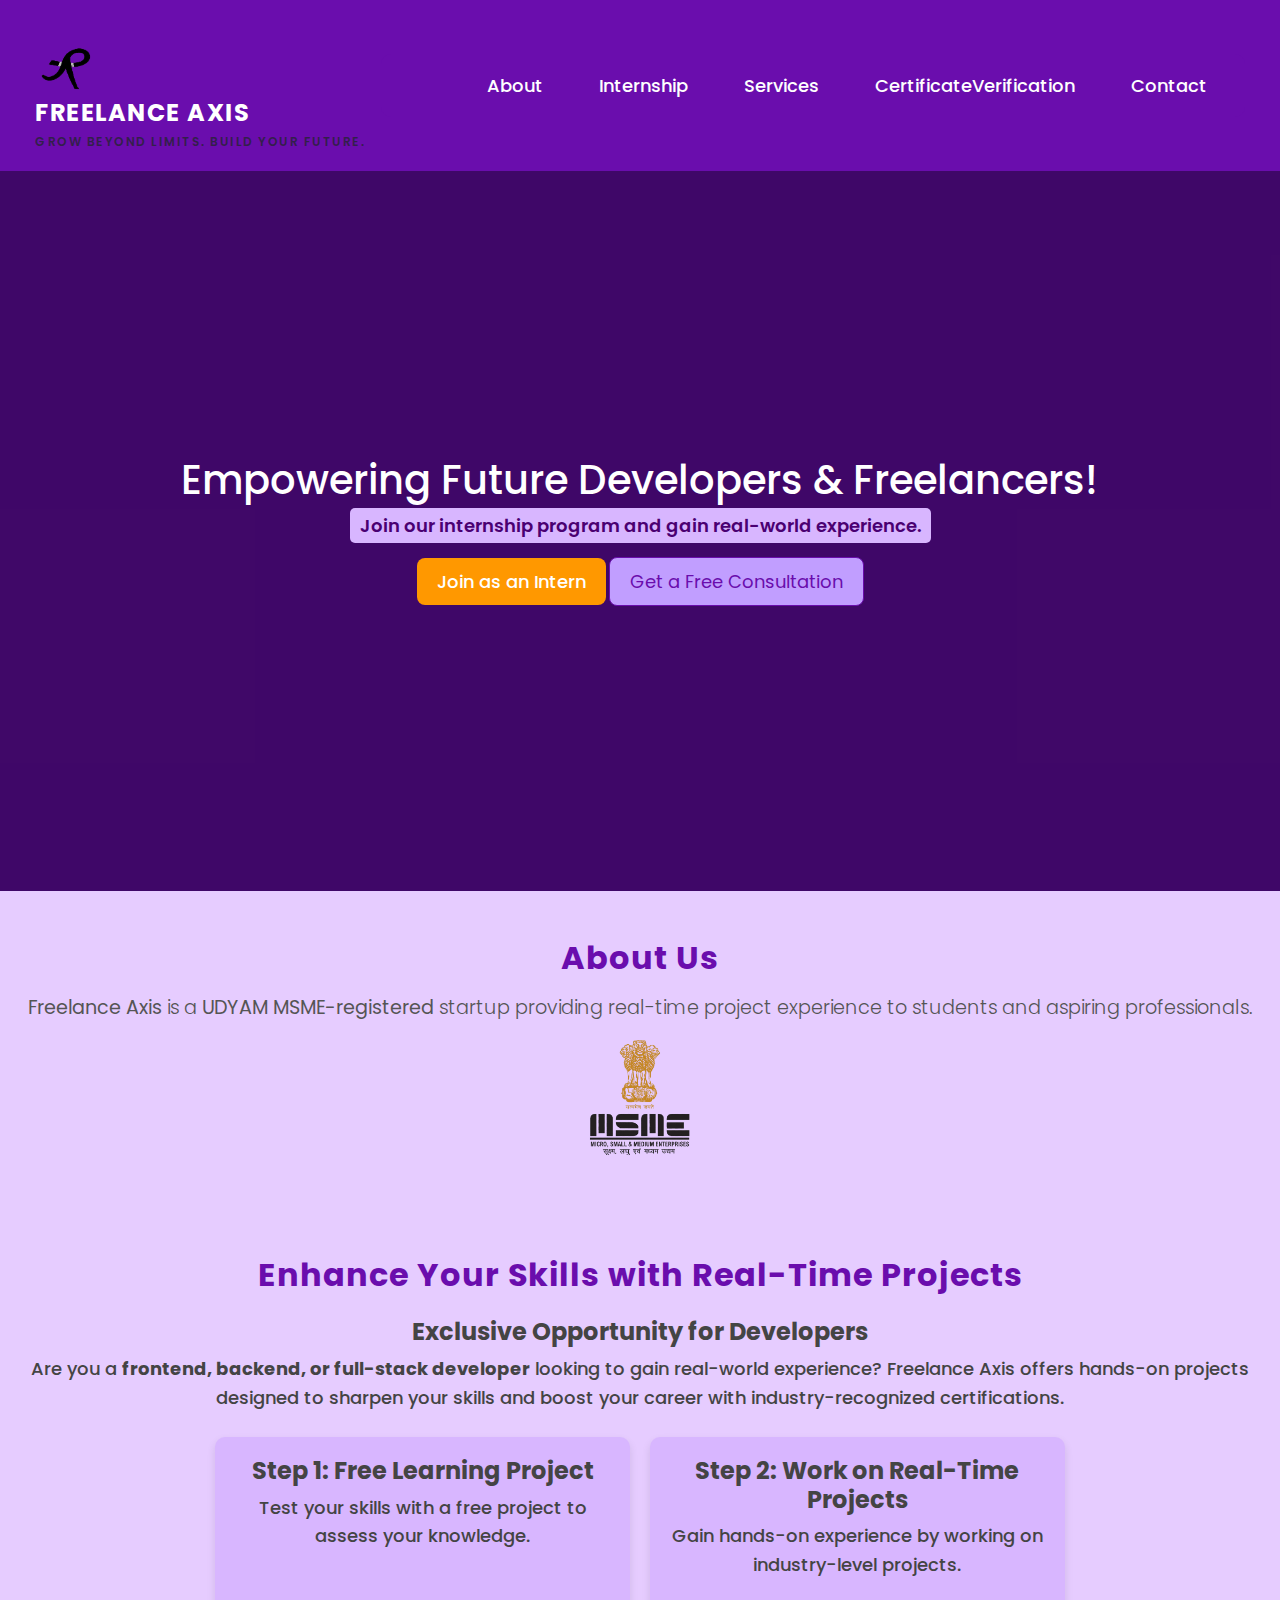
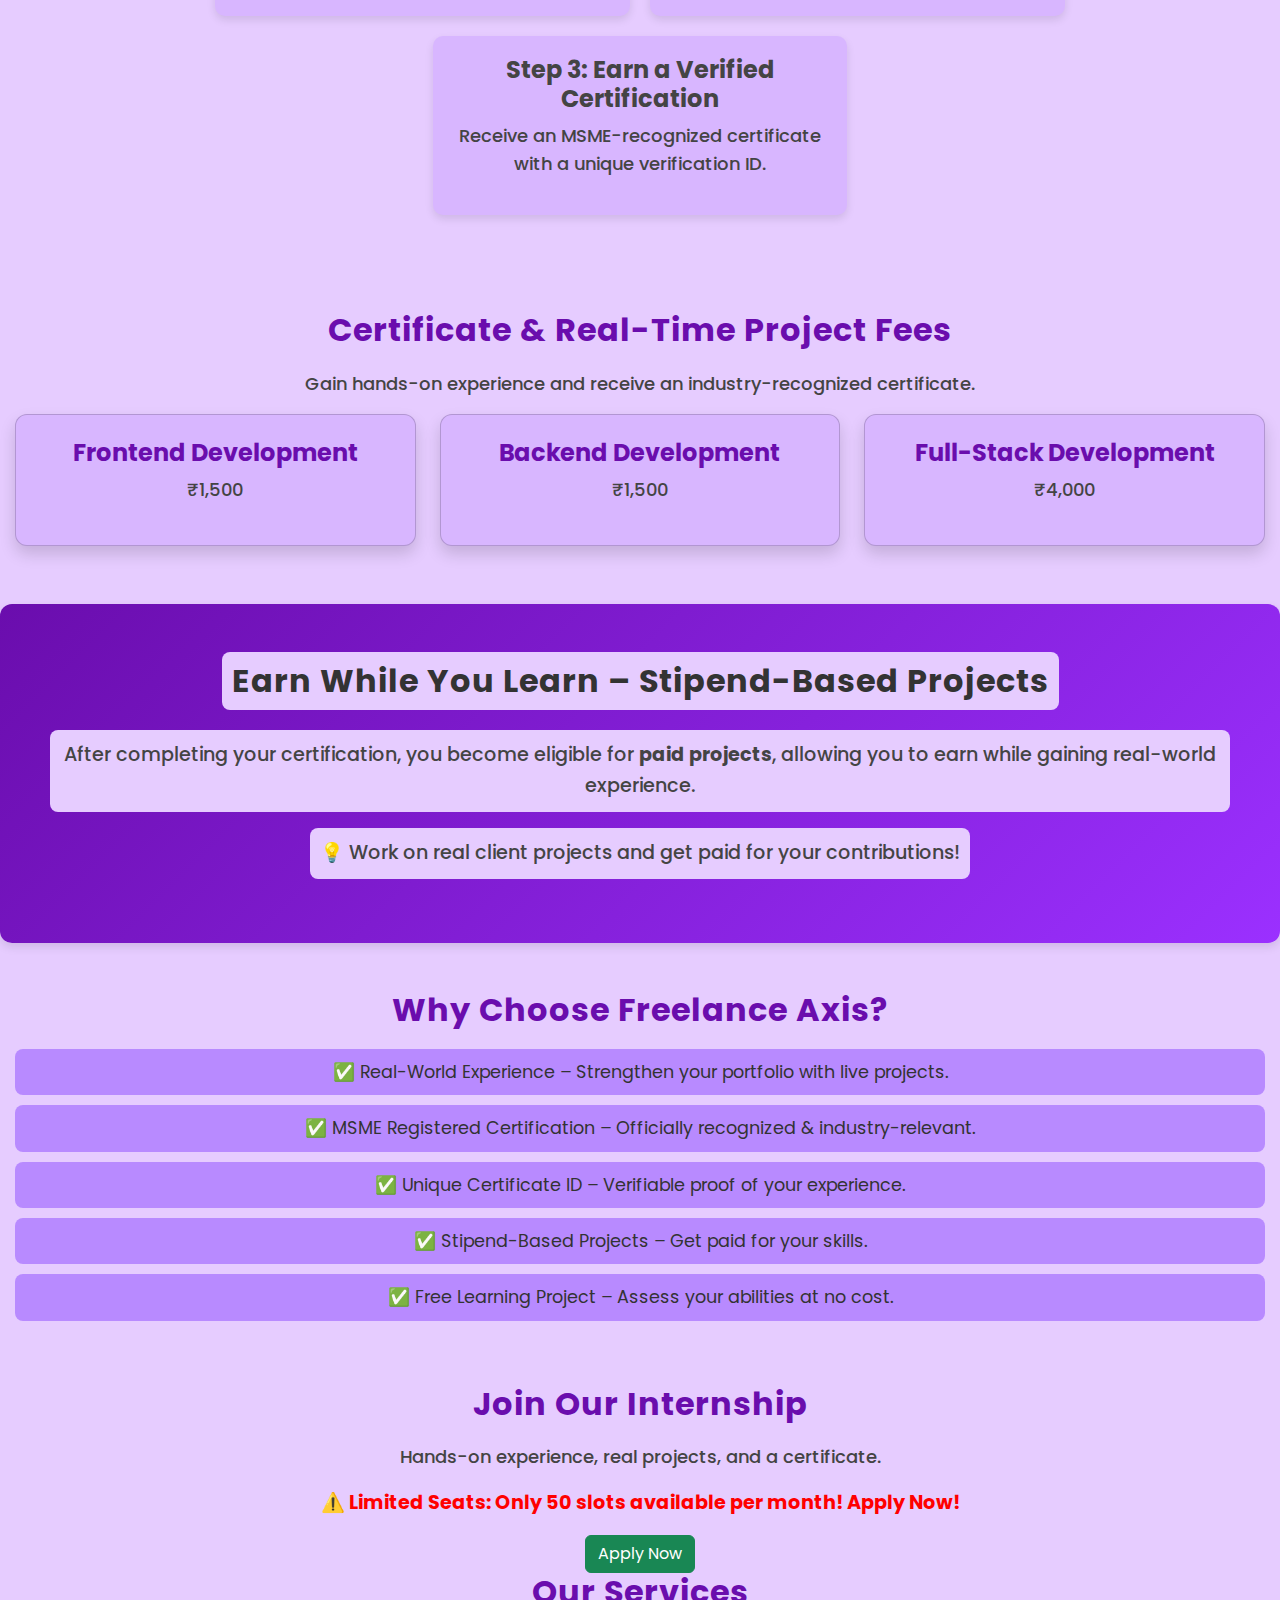
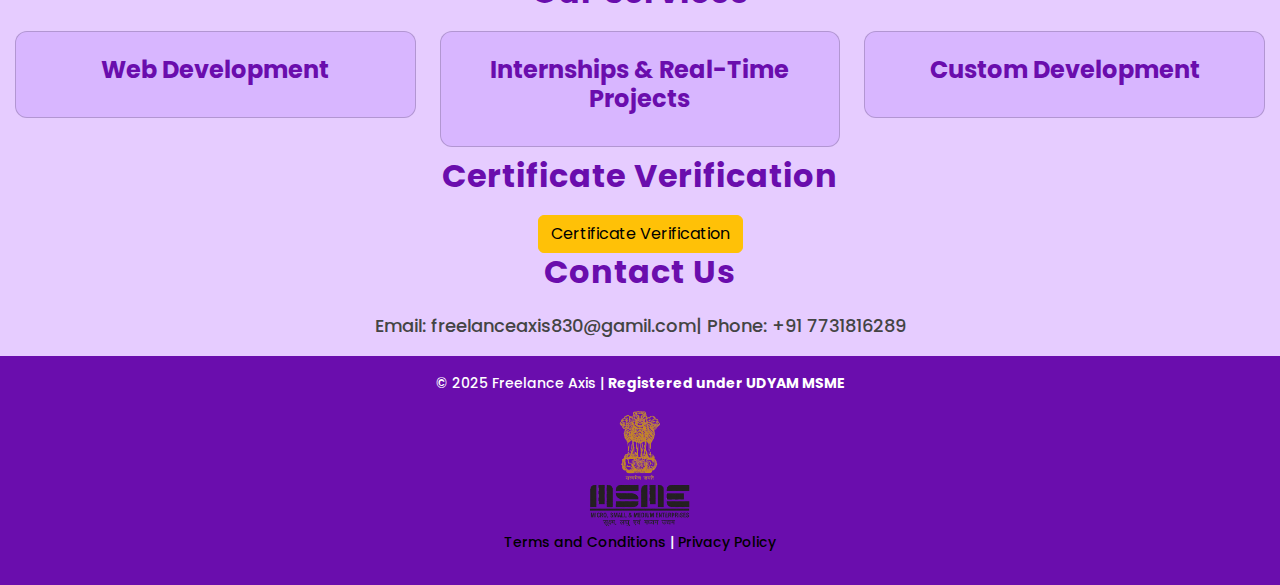
==== index.html @ d47a889b "1 adding files of website" ====
<!DOCTYPE html>
<html lang="en">
<head>
    
    <meta charset="UTF-8">
    <meta name="viewport" content="width=device-width, initial-scale=1.0">

    <title>Freelance Axis - Grow Beyond Limits</title>

    <link rel="icon" type="image/png" href="favicon.png">
    <link rel="icon" type="image/png" sizes="32x32" href="favicon-32x32.png">
<link rel="icon" type="image/png" sizes="16x16" href="favicon-16x16.png">
<link rel="icon" type="image/x-icon" href="favicon.ico">
<link rel="manifest" href="site.webmanifest">
<link rel="apple-touch-icon" sizes="180x180" href="apple-touch-icon.png">



    <!-- Bootstrap & Google Fonts -->
    <link rel="stylesheet" href="https://cdn.jsdelivr.net/npm/bootstrap@5.3.0/dist/css/bootstrap.min.css">
    <link href="https://fonts.googleapis.com/css2?family=Poppins:wght@300;400;600&display=swap" rel="stylesheet">
    
    <script src="https://cdn.jsdelivr.net/npm/bootstrap@5.3.0/dist/js/bootstrap.bundle.min.js"></script>
    
    <link rel="stylesheet" href="style.css">
</head>
<body>

    <!-- Navbar -->
    <nav class="navbar navbar-expand-lg navbar-light bg-white">
        <div class="container">
            <a class="navbar-brand d-flex flex-column align-items-start" href="#">
                <img src="logo.png" alt="Freelance Axis Logo" class="logo">
                <span class="fw-bold">FREELANCE AXIS</span>
                <small class="text-muted">Grow Beyond Limits. Build Your Future.</small>
            </a>
            
            <button class="navbar-toggler" type="button" data-bs-toggle="collapse" data-bs-target="#navbarNav" aria-label="Toggle navigation">
                <span class="navbar-toggler-icon"></span>
            </button>
            
            <div class="collapse navbar-collapse" id="navbarNav">
                <ul class="navbar-nav ms-auto">
                    <li class="nav-item"><a class="nav-link" href="#about">About</a></li>
                    <li class="nav-item"><a class="nav-link" href="#internship">Internship</a></li>
                    <li class="nav-item"><a class="nav-link" href="#services">Services</a></li>
                    <li class="nav-item"><a class="nav-link" href="#CertificateVerification">CertificateVerification</a></li>
                    <li class="nav-item"><a class="nav-link" href="#contact">Contact</a></li>
                </ul>
            </div>
        </div>
    </nav>

    <!-- Hero Section -->
    <section class="hero d-flex justify-content-center align-items-center">
        <div class="container text-center">
            <h1>Empowering Future Developers & Freelancers!</h1>
            <p><span class="highlight-text">Join our internship program and gain real-world experience.</span></p>
            <a href="#internship" class="btn btn-primary">Join as an Intern</a>
            <a href="#contact" class="btn btn-light">Get a Free Consultation</a>
        </div>
    </section>
<!-- about -->
    <section id="about" class="container text-center py-5">
        <h2 class="mb-3">About Us</h2>
        <p class="lead">
            <strong>Freelance Axis</strong> is a <strong>UDYAM MSME-registered</strong> startup providing real-time project experience to students and aspiring professionals.
        </p>
       <center> <img src="msme.png" alt="MSME Registered" class="msme-logo"></center>
    </section>

<section id="skills" class="container py-5">
    <h2 class="text-center mb-4">Enhance Your Skills with Real-Time Projects</h2>
    
    <h3 class="text-center">Exclusive Opportunity for Developers</h3>
    <p class="text-center">
        Are you a <strong>frontend, backend, or full-stack developer</strong> looking to gain real-world experience? 
        Freelance Axis offers hands-on projects designed to sharpen your skills and boost your career with industry-recognized certifications.
    </p>

    <div class="container mt-4">
        <div class="row">
            <div class="col-md-4">
                <h4>Step 1: Free Learning Project</h4>
                <p>Test your skills with a free project to assess your knowledge.</p>
            </div>
            <div class="col-md-4">
                <h4>Step 2: Work on Real-Time Projects</h4>
                <p>Gain hands-on experience by working on industry-level projects.</p>
            </div>
            <div class="col-md-4">
                <h4>Step 3: Earn a Verified Certification</h4>
                <p>Receive an MSME-recognized certificate with a unique verification ID.</p>
            </div>
        </div>
    </div>
</section>

<section id="fees" class="container py-5 text-center">
    <h2>Certificate & Real-Time Project Fees</h2>
    <p>Gain hands-on experience and receive an industry-recognized certificate.</p>
    
    <div class="row">
        <div class="col-md-4">
            <div class="card p-4 shadow">
                <h4>Frontend Development</h4>
                <p>₹1,500</p>
            </div>
        </div>
        <div class="col-md-4">
            <div class="card p-4 shadow">
                <h4>Backend Development</h4>
                <p>₹1,500</p>
            </div>
        </div>
        <div class="col-md-4">
            <div class="card p-4 shadow">
                <h4>Full-Stack Development</h4>
                <p>₹4,000</p>
            </div>
        </div>
    </div>
</section>

<section id="earn" class="container py-5 text-center">
    <h2 style="background-color: #e6ccff; padding: 10px; border-radius: 8px; display: inline-block; color: #333;">
        Earn While You Learn – Stipend-Based Projects
    </h2>
    <p style="background-color: #e6ccff; padding: 10px; border-radius: 8px; display: inline-block;">
        After completing your certification, you become eligible for <strong>paid projects</strong>, 
        allowing you to earn while gaining real-world experience.
    </p>
    <p style="background-color: #e6ccff; padding: 10px; border-radius: 8px; display: inline-block;">
        💡 Work on real client projects and get paid for your contributions!
    </p>
</section>


<section id="why-us" class="container py-5 text-center">
    <h2>Why Choose Freelance Axis?</h2>
    <ul class="list-unstyled">
        <li>✅ Real-World Experience – Strengthen your portfolio with live projects.</li>
        <li>✅ MSME Registered Certification – Officially recognized & industry-relevant.</li>
        <li>✅ Unique Certificate ID – Verifiable proof of your experience.</li>
        <li>✅ Stipend-Based Projects – Get paid for your skills.</li>
        <li>✅ Free Learning Project – Assess your abilities at no cost.</li>
    </ul>
</section>
<section id="internship" class="container text-center">
    <h2>Join Our Internship</h2>
    <p>Hands-on experience, real projects, and a certificate.</p>
    <p style="color: red; font-weight: bold; font-size: 1.2em;">⚠️ Limited Seats: Only 50 slots available per month! Apply Now!</p>
    <a href="https://docs.google.com/forms/d/e/1FAIpQLScivD6x__CqtadoKsYceJiWIA1v5GQhVorYJPdy1LpWJH42vQ/viewform?usp=sharing" class="btn btn-success">Apply Now</a>
</section>


    

    <!-- Services -->
    <section id="services" class="container text-center">
        <h2>Our Services</h2>
        <div class="row">
            <div class="col-md-4"><div class="card p-4"><h4>Web Development</h4></div></div>
            <div class="col-md-4"><div class="card p-4"><h4>Internships & Real-Time Projects</h4></div></div>
            <div class="col-md-4"><div class="card p-4"><h4>Custom Development</h4></div></div>
        </div>
    </section>
    
    
    
    <!-- Internship -->
    <section id="CertificateVerification" class="container text-center">
        <h2>Certificate Verification</h2>
        <a href="certificate.html" class="btn btn-warning">Certificate Verification</a>
    </section>
    
    <!-- Contact Us -->
    <section id="contact" class="container text-center">
        <h2>Contact Us</h2>
        <p>Email: freelanceaxis830@gamil.com| Phone: +91 7731816289</p>
    </section>

</body>
<footer class="text-center py-3">
    <p>&copy; 2025 Freelance Axis | <strong>Registered under UDYAM MSME</strong></p>
   <center> <img src="msme.png" alt="MSME Registered" class="msme-logo"></center>
    <p>
        <a href="terms.html" class="footer-link">Terms and Conditions</a> | 
        <a href="privacy.html" class="footer-link">Privacy Policy</a>
    </p>
</footer>
</html>
---- style.css ----
/* Responsive Design */
@media (max-width: 768px) {
    .container { padding: 20px; }
}
/* Responsive Design */

/* For tablets and smaller screens */
@media (max-width: 1024px) {
    .container { padding: 15px; }
    h2 { font-size: 1.8rem; }
    h3, h4 { font-size: 1.3rem; }
    p { font-size: 16px; }
    .hero { height: 70vh; }
}

/* For mobile devices */
@media (max-width: 768px) {
    .container { padding: 10px; }
    section { padding: 40px 10px; }
    h2 { font-size: 1.6rem; }
    h3, h4 { font-size: 1.2rem; }
    p { font-size: 14px; }
    .hero { height: 60vh; }
    .navbar-light { padding: 10px; }
    .navbar-light .navbar-brand { font-size: 20px; }
    .navbar-light .navbar-nav .nav-link { font-size: 16px; margin-right: 10px; }
    .btn-primary, .btn-light { font-size: 16px; padding: 8px 15px; }
    #skills .col-md-4 { padding: 15px; }
}

/* For extra small devices */
@media (max-width: 480px) {
    .container { padding: 5px; }
    section { padding: 30px 5px; }
    h2 { font-size: 1.4rem; }
    h3, h4 { font-size: 1.1rem; }
    p { font-size: 12px; }
    .hero { height: 50vh; }
    .navbar-light .navbar-brand { font-size: 18px; }
    .navbar-light .navbar-nav .nav-link { font-size: 14px; margin-right: 5px; }
    .btn-primary, .btn-light { font-size: 14px; padding: 6px 12px; }
    #skills .col-md-4 { padding: 10px; }
}
.navbar-brand {
    display: flex;
    flex-direction: column;
    align-items: center; /* Center aligns the text */
    text-align: center;  /* Ensures text stays in center */
}

.navbar-brand small {
    font-size: 12px; /* Adjust size for mobile */
    color: #666; /* Adjust color for better visibility */
    display: block; /* Ensures it does not get cut off */
    text-align: center;
    max-width: 100%;
    margin-top: 2px; /* Adds spacing below the title */
    white-space: nowrap; /* Prevents text from breaking into multiple lines */
}

/* Fix navbar collapse issues */
.navbar-nav {
    text-align: center; /* Ensures menu items are aligned */
}

.navbar-toggler {
    border: none;
    outline: none;
}

.navbar-collapse {
    background-color: #6a0dad; /* Add background color when collapsed */
    padding: 10px;
    border-radius: 10px;
}

/* Ensure tagline is properly positioned */
.navbar-brand small.navbar-tagline {
    font-size: 12px;
    color: #ccc;
    text-align: center;
    display: block;
    margin-top: 2px;
    white-space: nowrap; /* Prevents it from wrapping to the next line */
}
/* Ensure navbar items have enough space */
.navbar-nav {
    display: flex;
    flex-wrap: wrap;
    justify-content: center;
    gap: 20px; /* Adds spacing between items */
}

/* Prevents text cutoff */
.navbar-nav .nav-item {
    white-space: nowrap; /* Ensures text does not break */
}

/* Ensure navbar items adjust on smaller screens */
@media (max-width: 1024px) {
    .navbar-nav {
        flex-direction: column; /* Stack items in mobile view */
        align-items: center;
    }
    
    .navbar-collapse {
        text-align: center;
    }
}
.card {
    margin-bottom: 10px; /* Reduce space between cards */
    padding: 15px;
    background-color: #e6ccff; /* Adjust color to match */
    border-radius: 8px; /* Keep the rounded corners */
    text-align: center;
}

html, body {
    overflow-x: hidden;
    width: 100%;
}
.navbar-light .navbar-toggler {
    border: none;
}

.navbar-light .navbar-toggler-icon {
    color: white;
}

.navbar-collapse {
    background-color: #6a0dad;
    padding: 10px;
}

.navbar-nav {
    text-align: left;
    padding-left: 15px;
}
section {
    width: 100%;
    max-width: 100%;
}

.container {
    max-width: 100%;
    padding: 0 15px;
}
.btn {
    max-width: 100%;
    white-space: nowrap;
}

/* General Styles */
body {
    font-family: 'Poppins', sans-serif;
    background-color: #e6ccff; /* Light Purple Background */
    color: #333;
    margin: 0;
    padding: 0;
}

/* Section Styles */
section {
    padding: 60px 20px;
}

/* Headings */
h2 {
    font-size: 2rem;
    font-weight: bold;
    color: #6a0dad;
    margin-bottom: 20px;
    letter-spacing: 1px;
}

h3, h4 {
    font-size: 1.5rem;
    font-weight: bold;
    color: #444;
}

/* Text Styles */
p {
    font-weight: 500;
    font-size: 18px;
    line-height: 1.6;
    color: #444;
}

.highlight-text {
    background-color: #d8b6ff;
    padding: 5px 10px;
    border-radius: 5px;
    font-weight: 600;
    color: #4a0072;
}

/* Navbar */
.navbar-light {
    background-color: #6a0dad !important;
    padding: 15px 20px;
}

.navbar-light .navbar-brand {
    display: flex;
    flex-direction: column;
    align-items: flex-start;
    font-size: 24px;
    font-weight: 600;
    color: white !important;
    text-transform: uppercase;
    letter-spacing: 1.5px;
}

.navbar-brand img {
    max-height: 70px;
    margin-bottom: 5px;
}

.navbar-light .navbar-nav .nav-link {
    color: white !important;
    font-weight: 500;
    font-size: 18px;
    margin-right: 20px;
    transition: 0.3s;
}

.navbar-light .navbar-nav .nav-link:hover {
    color: #ff9800 !important;
}

/* Hero Section */
.hero {
    background: url('hero-image.jpg') no-repeat center center/cover;
    background-color: #6a0dad;
    height: 80vh;
    display: flex;
    align-items: center;
    text-align: center;
    color: white;
    font-weight: bold;
    position: relative;
}

.hero::before {
    content: "";
    position: absolute;
    width: 100%;
    height: 100%;
    background: rgba(0, 0, 0, 0.4);
}

.hero .container {
    position: relative;
    z-index: 1;
}

/* Buttons */
.btn-primary {
    background-color: #ff9800 !important;
    border: none;
    color: white;
    font-size: 18px;
    font-weight: 500;
    padding: 10px 20px;
    border-radius: 8px;
}

.btn-light {
    background-color: #c19eff;
    color: #6a0dad !important;
    border: 1px solid #6a0dad;
    font-size: 18px;
    padding: 10px 20px;
    border-radius: 8px;
}

.btn-light:hover {
    background-color: #6a0dad !important;
    color: white !important;
}

/* About & Sections */
#about p {
    font-size: 1.2rem;
    color: #555;
}

/* Steps Section */
#skills .row {
    display: flex;
    justify-content: center;
    text-align: center;
    gap: 20px;
}

#skills .col-md-4 {
    background: #d8b6ff;
    padding: 20px;
    border-radius: 10px;
    box-shadow: 0 4px 8px rgba(0, 0, 0, 0.1);
    transition: transform 0.3s;
}

#skills .col-md-4:hover {
    transform: scale(1.05);
}

/* Fee Cards */
.card {
    background: #d8b6ff;
    border-radius: 12px;
    text-align: center;
    font-size: 1.2rem;
    color: #333;
    transition: transform 0.3s ease-in-out;
}

.card:hover {
    transform: scale(1.05);
}

.card h4 {
    color: #6a0dad;
    font-weight: bold;
}

/* Earn Section */
#earn {
    background: linear-gradient(135deg, #6a0dad, #9b30ff);
    color: white;
    padding: 50px;
    border-radius: 12px;
    text-align: center;
    box-shadow: 0 4px 10px rgba(0, 0, 0, 0.1);
}

#earn p {
    font-size: 1.2rem;
}

/* Why Choose Us */
#why-us ul {
    list-style: none;
    padding: 0;
}

#why-us li {
    font-size: 1.1rem;
    margin: 10px 0;
    padding: 10px;
    background: #b88aff;
    border-radius: 8px;
    transition: background 0.3s;
}

#why-us li:hover {
    background: #a279ff;
}

/* Join Section */
#join {
    background: #d8b6ff;
    text-align: center;
}

/* Dark Mode */
.dark-mode {
    background-color: #121212 !important;
    color: #fff !important;
}

.dark-mode .navbar {
    background-color: #222 !important;
}

.dark-mode .btn-primary {
    background-color: #ff9800 !important;
}

.dark-mode .btn-light {
    background-color: #d8b6ff !important;
    color: #6a0dad !important;
}

/* Footer */
footer {
    background-color: #6A0DAD;
    text-align: center;
    padding: 15px 0;
}

footer p {
    color: #fff !important;
    font-size: 14px;
    font-weight: 500;
}

    .footer-link {
        color: black;
        text-decoration: blueviolet;
    }

    .footer-link:hover {
        text-decoration: underline;
    }
    .msme-logo {
        max-width: 150px; /* Adjust size */
        margin-top: 10px;
        display: block;
    }
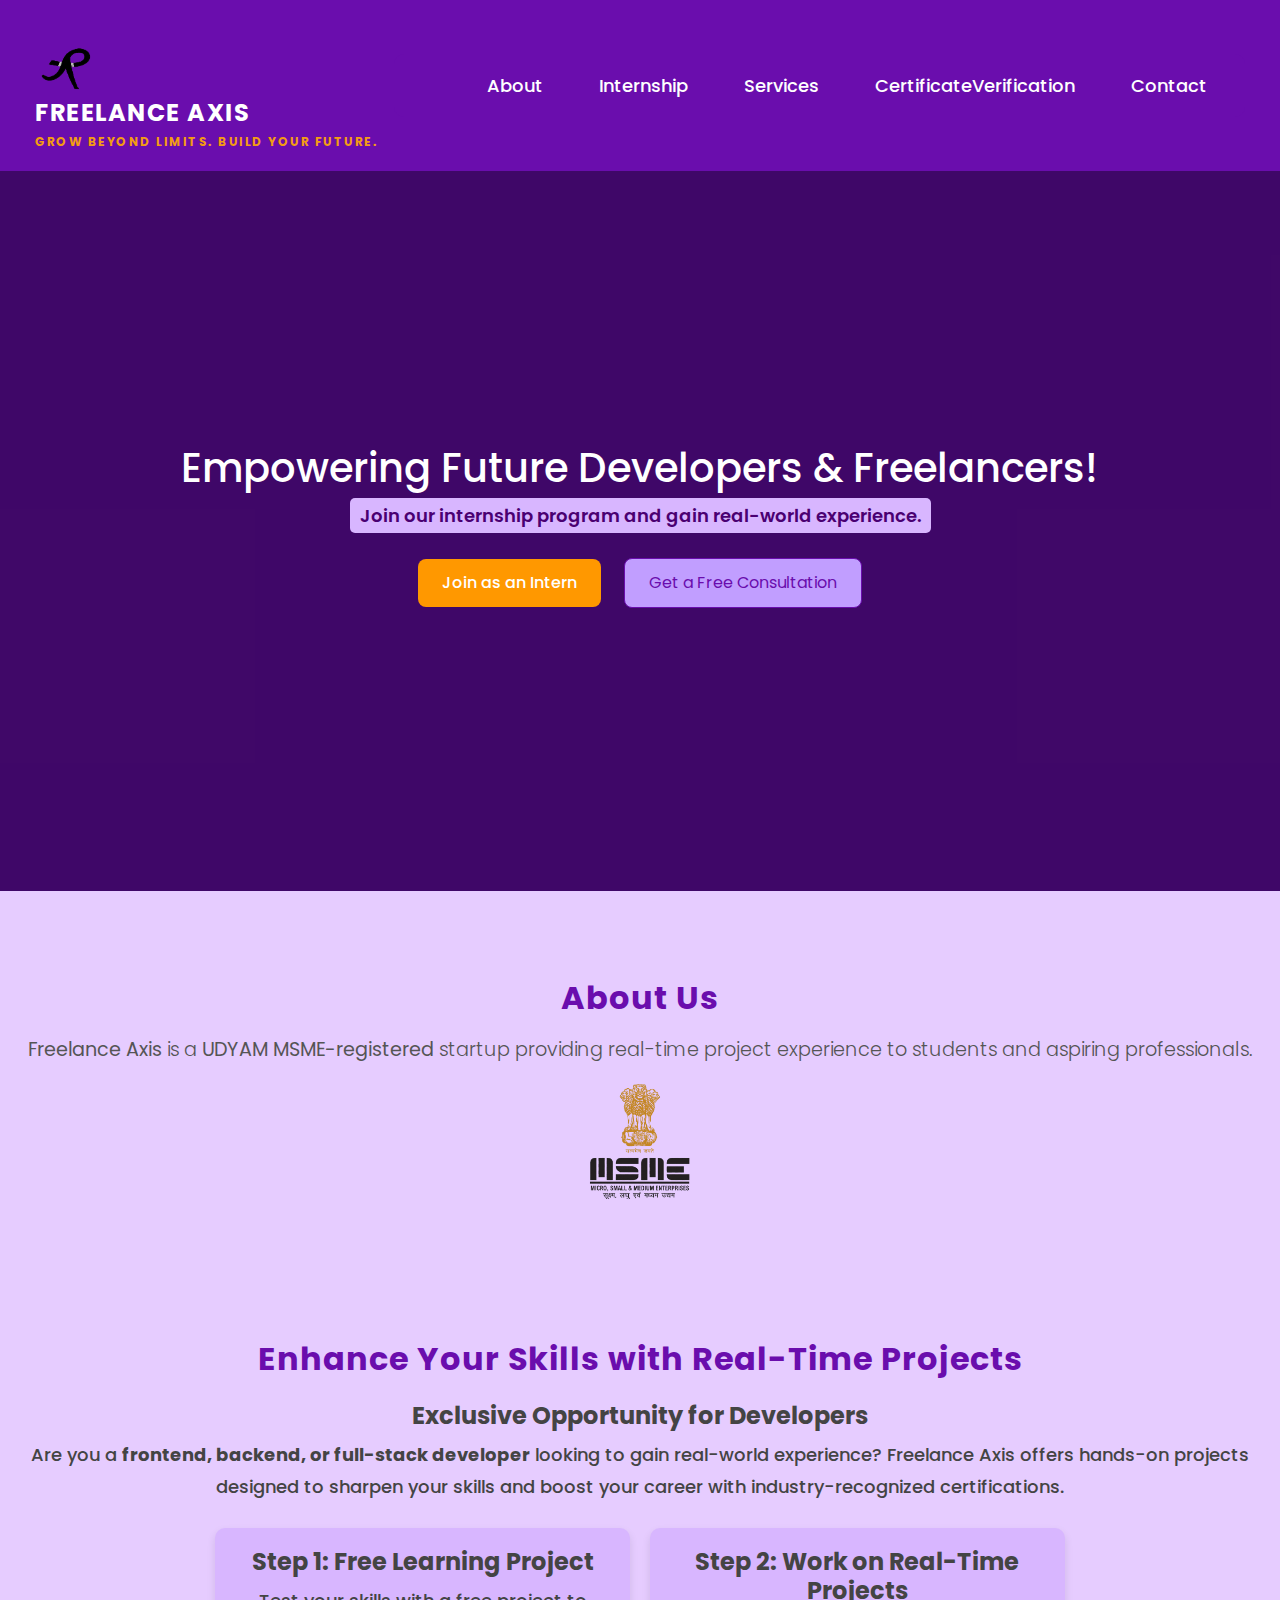
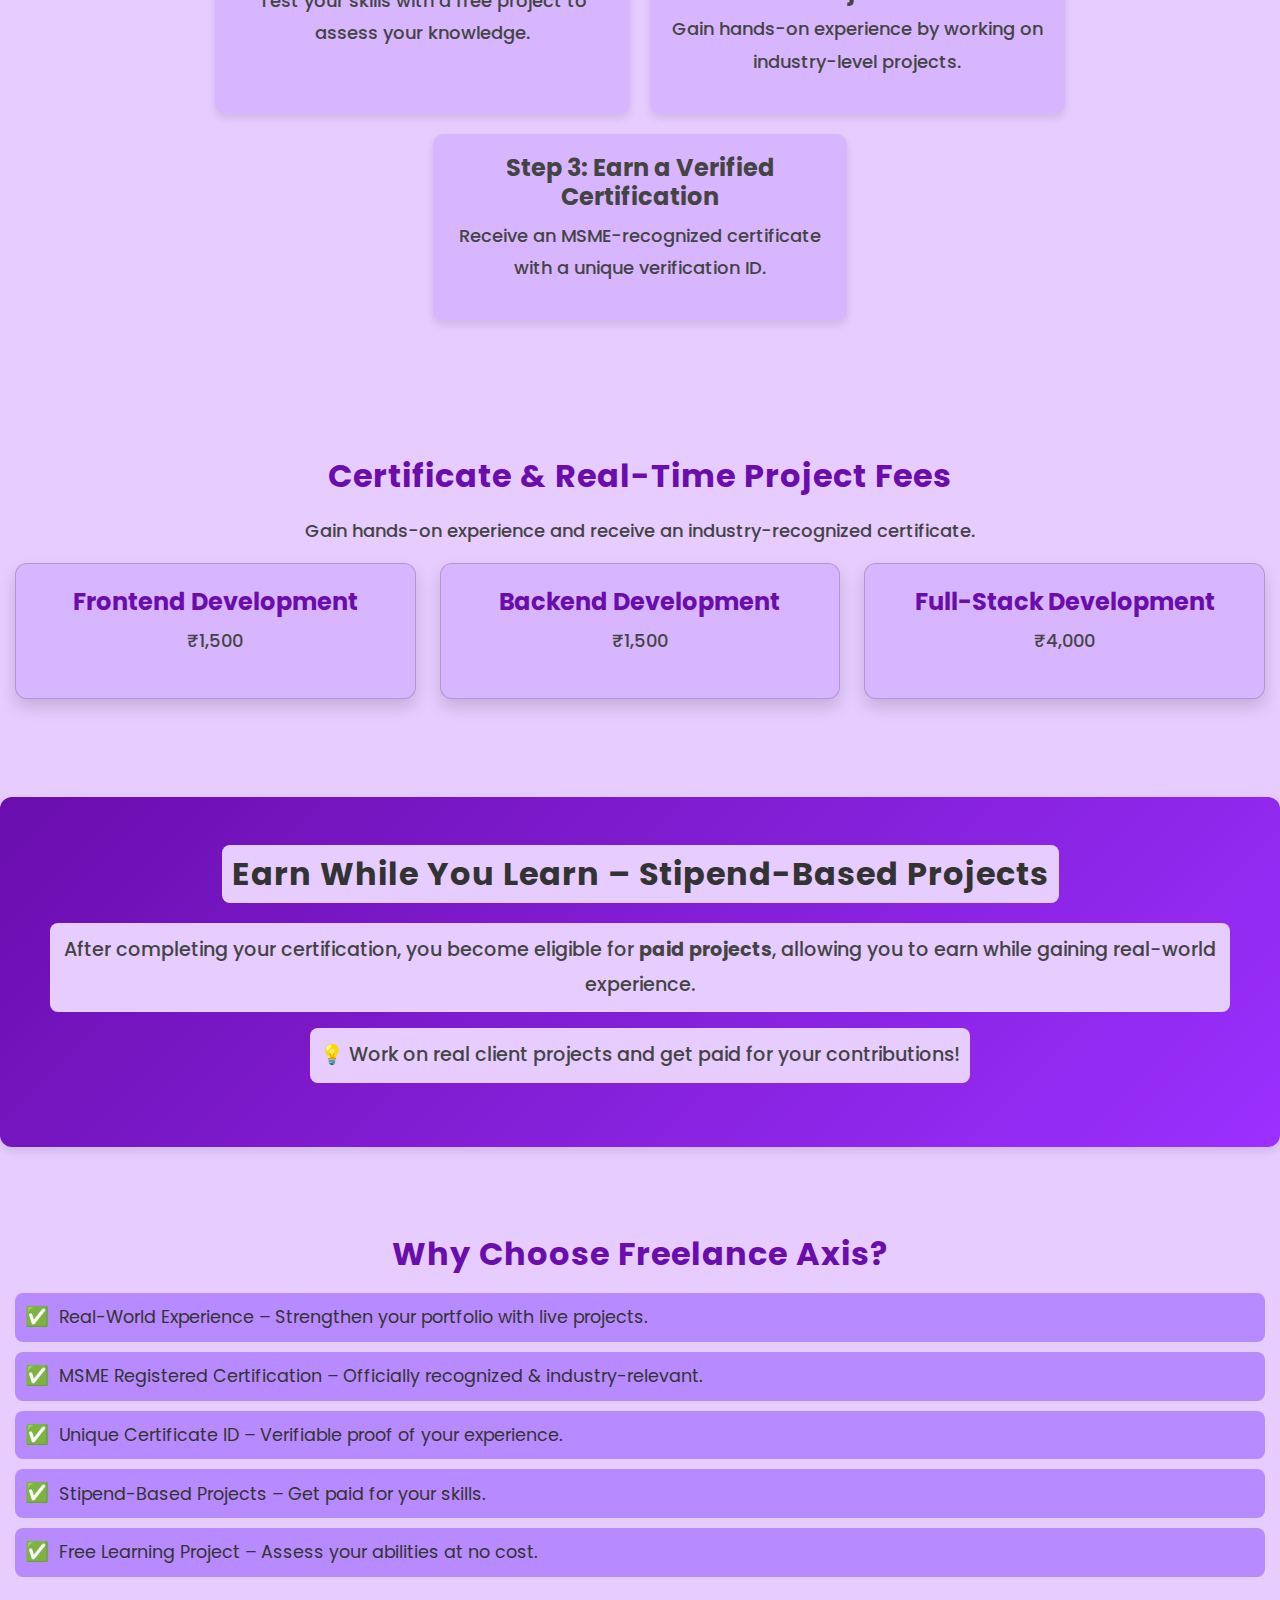
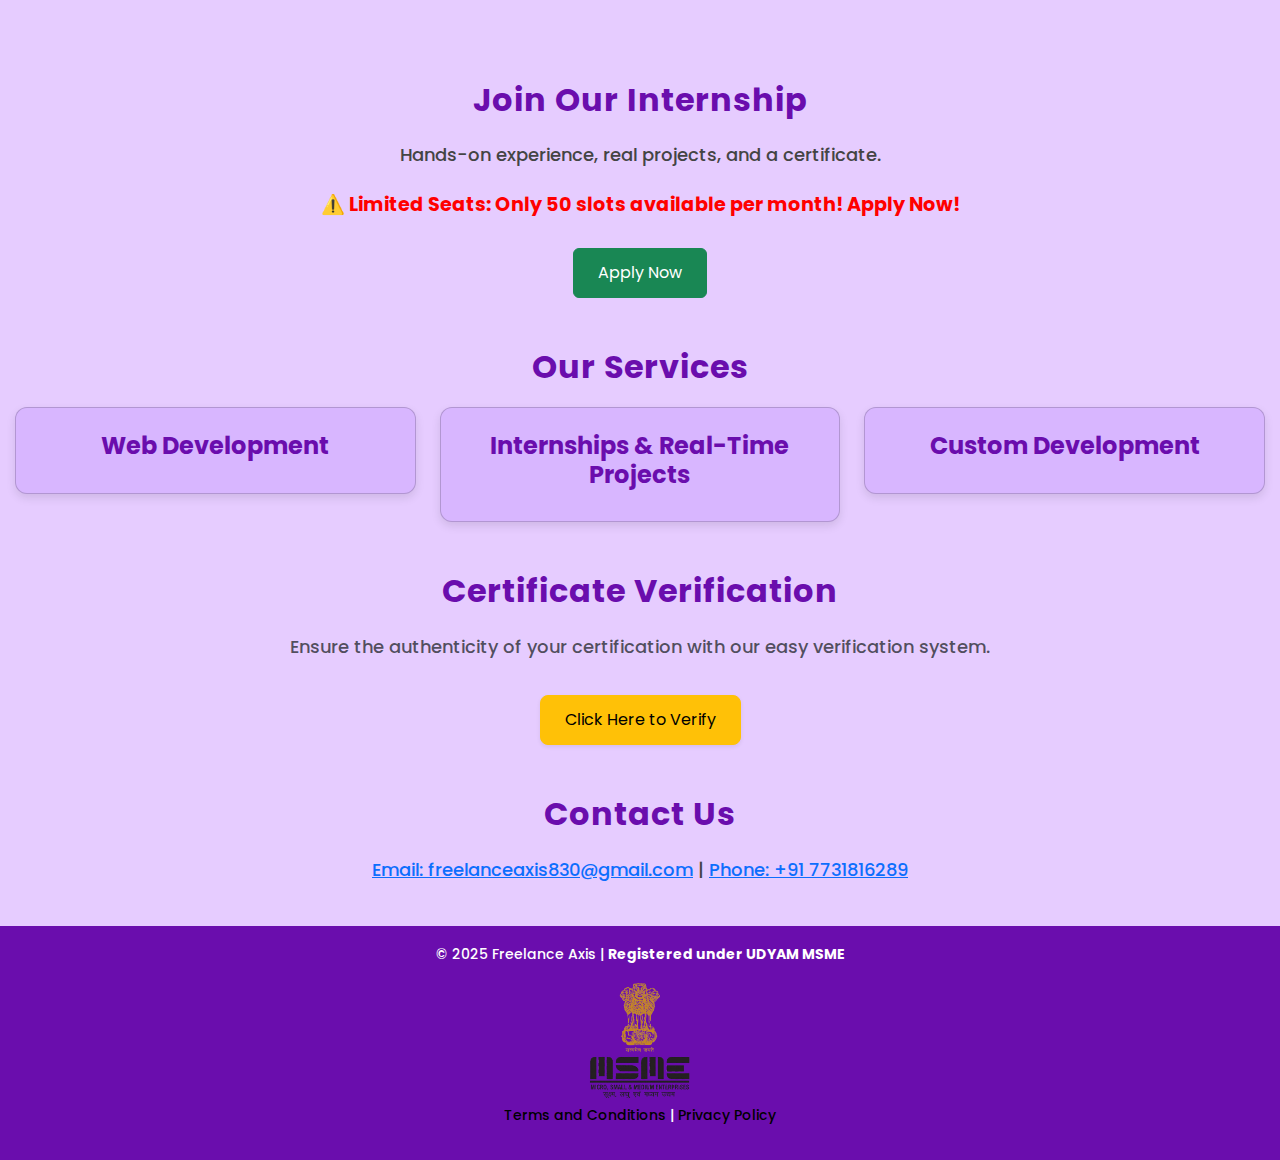
==== commit 1104a335: "updateed email and colors" ====
--- a/index.html
+++ b/index.html
@@ -139,11 +139,11 @@
 <section id="why-us" class="container py-5 text-center">
     <h2>Why Choose Freelance Axis?</h2>
     <ul class="list-unstyled">
-        <li>✅ Real-World Experience – Strengthen your portfolio with live projects.</li>
-        <li>✅ MSME Registered Certification – Officially recognized & industry-relevant.</li>
-        <li>✅ Unique Certificate ID – Verifiable proof of your experience.</li>
-        <li>✅ Stipend-Based Projects – Get paid for your skills.</li>
-        <li>✅ Free Learning Project – Assess your abilities at no cost.</li>
+        <li><span class="checkmark">✅</span> Real-World Experience – Strengthen your portfolio with live projects.</li>
+        <li><span class="checkmark">✅</span> MSME Registered Certification – Officially recognized & industry-relevant.</li>
+        <li><span class="checkmark">✅</span> Unique Certificate ID – Verifiable proof of your experience.</li>
+        <li><span class="checkmark">✅</span> Stipend-Based Projects – Get paid for your skills.</li>
+        <li><span class="checkmark">✅</span> Free Learning Project – Assess your abilities at no cost.</li>
     </ul>
 </section>
 <section id="internship" class="container text-center">
@@ -170,15 +170,24 @@
     
     <!-- Internship -->
     <section id="CertificateVerification" class="container text-center">
-        <h2>Certificate Verification</h2>
-        <a href="certificate.html" class="btn btn-warning">Certificate Verification</a>
+        <h2>Certificate Verification</h2> 
+        <p class="text-muted">Ensure the authenticity of your certification with our easy verification system.</p>
+        <a href="certificate.html" class="btn btn-warning btn-lg mt-3 shadow-sm">
+            <i class="fas fa-check-circle"></i> Click Here to Verify
+        </a>
     </section>
     
     <!-- Contact Us -->
     <section id="contact" class="container text-center">
         <h2>Contact Us</h2>
-        <p>Email: freelanceaxis830@gamil.com| Phone: +91 7731816289</p>
-    </section>
+        <p>
+            <a href="mailto:freelanceaxis830@gmail.com" class="contact-link">Email: freelanceaxis830@gmail.com</a> | 
+            <a href="tel:+917731816289" class="contact-link">Phone: +91 7731816289</a>
+        </p>
+    </section>
+    
+    
+    
 
 </body>
 <footer class="text-center py-3">
--- a/style.css
+++ b/style.css
@@ -409,7 +409,76 @@
         margin-top: 10px;
         display: block;
     }
-
-
-
-
+    @media (max-width: 768px) {
+        section {
+            padding: 40px 10px;
+        }
+        .fees-container {
+            flex-direction: column;
+            align-items: center;
+        }
+    }
+    .btn {
+        margin: 10px;
+        padding: 12px 24px;
+        font-size: 16px;
+    }
+    p {
+        line-height: 1.8; /* More readable text */
+    }
+    h2 {
+        margin-bottom: 20px;
+    }
+    .fees-container {
+        display: flex;
+        justify-content: center;
+        gap: 30px; /* Space between cards */
+    }
+    .card {
+        padding: 20px;
+        box-shadow: 0px 4px 10px rgba(0, 0, 0, 0.1);
+    }
+    section {
+        padding: 60px 20px; /* More space around sections */
+        margin-bottom: 40px; /* Space between sections */
+    }
+section {
+    padding: 60px 20px; /* More space around sections */
+    margin-bottom: 40px; /* Space between sections */
+}
+small.text-muted {
+    color: #f39c12 !important; /* Highlight with a bright color */
+    font-weight: bold; /* Make it bold */
+    .contact-link {
+        color: black;
+        text-decoration: none;
+        transition: color 0.3s ease;
+    }
+
+    .contact-link:hover {
+        color: blue;
+    }
+}
+                    
+
+
+ul.list-unstyled li {
+    display: flex;
+    align-items: center;
+    gap: 10px; /* Adds spacing between the checkmark and text */
+}
+
+.checkmark {
+    font-size: 1.2rem;
+}
+
+ul.list-unstyled li {
+    display: flex;
+    align-items: center;
+    gap: 10px; /* Adds spacing between the checkmark and text */
+}
+
+.checkmark {
+    font-size: 1.2rem;
+}
+
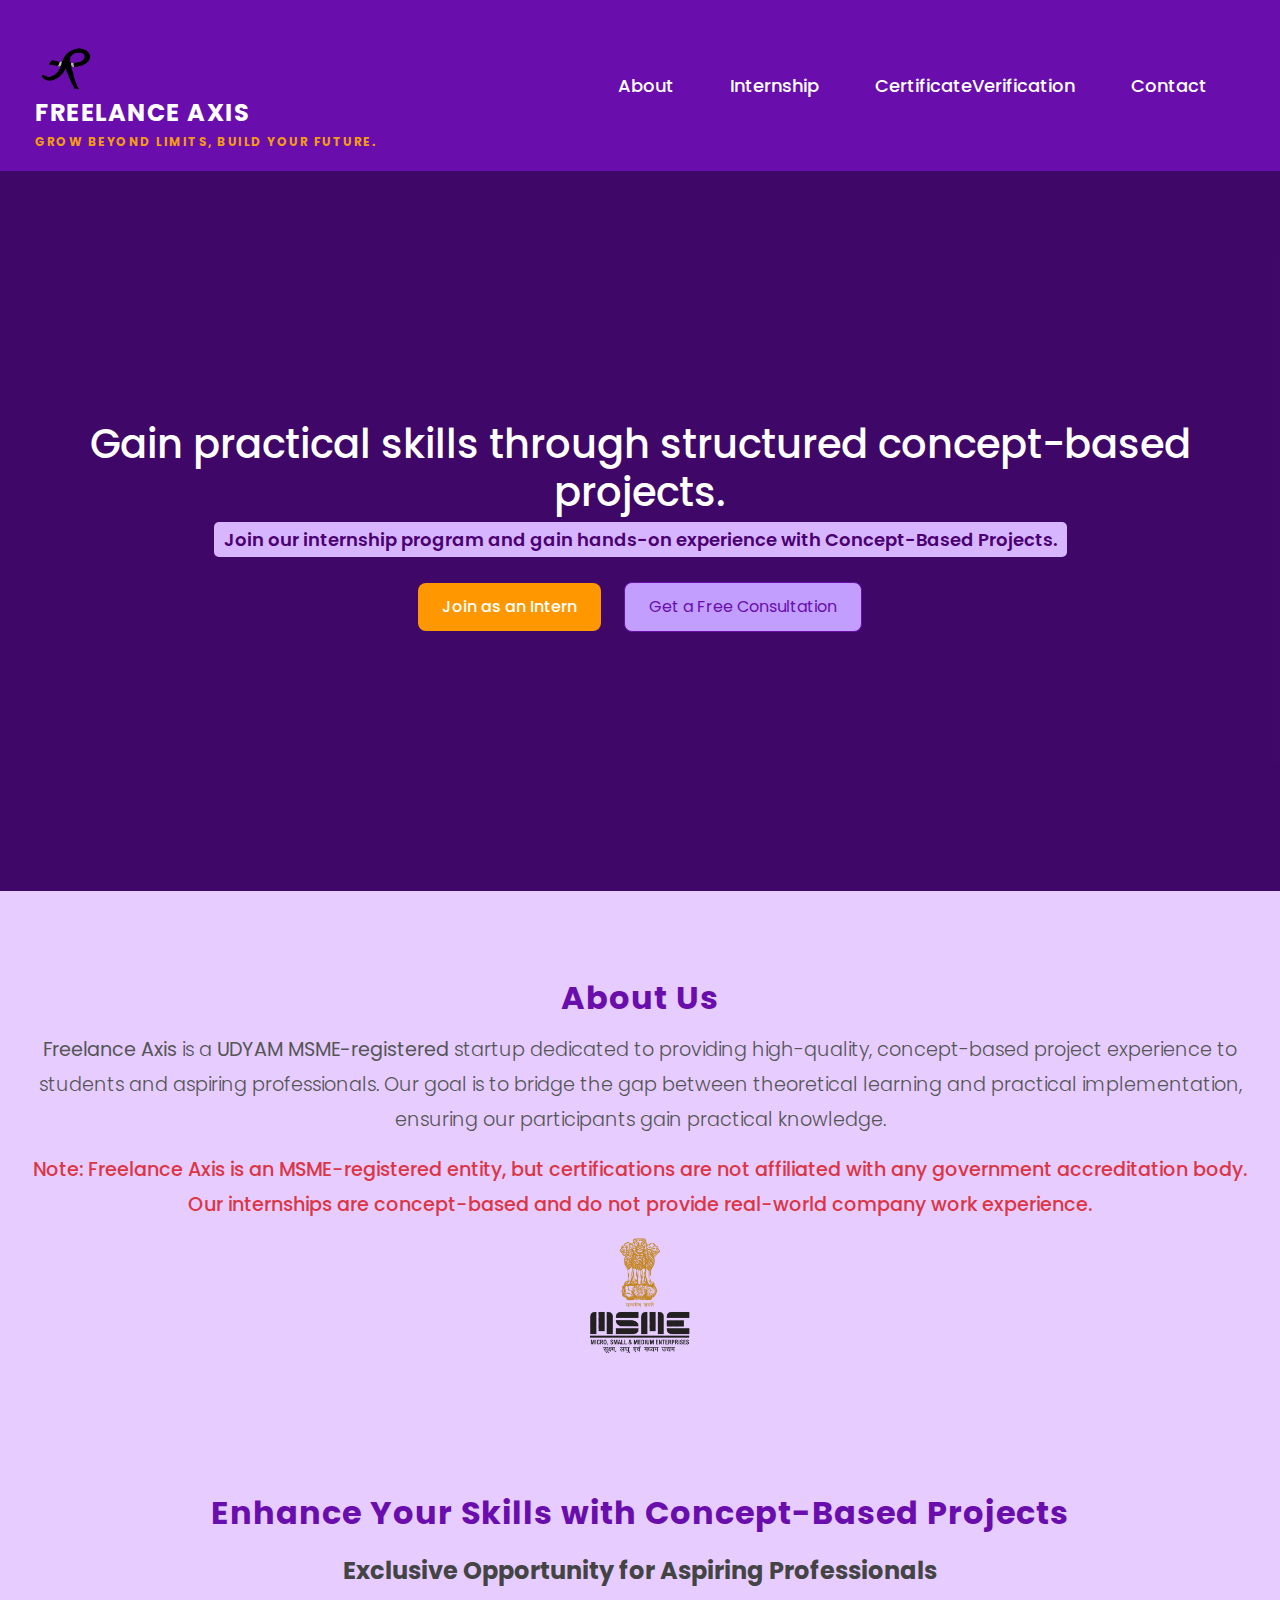
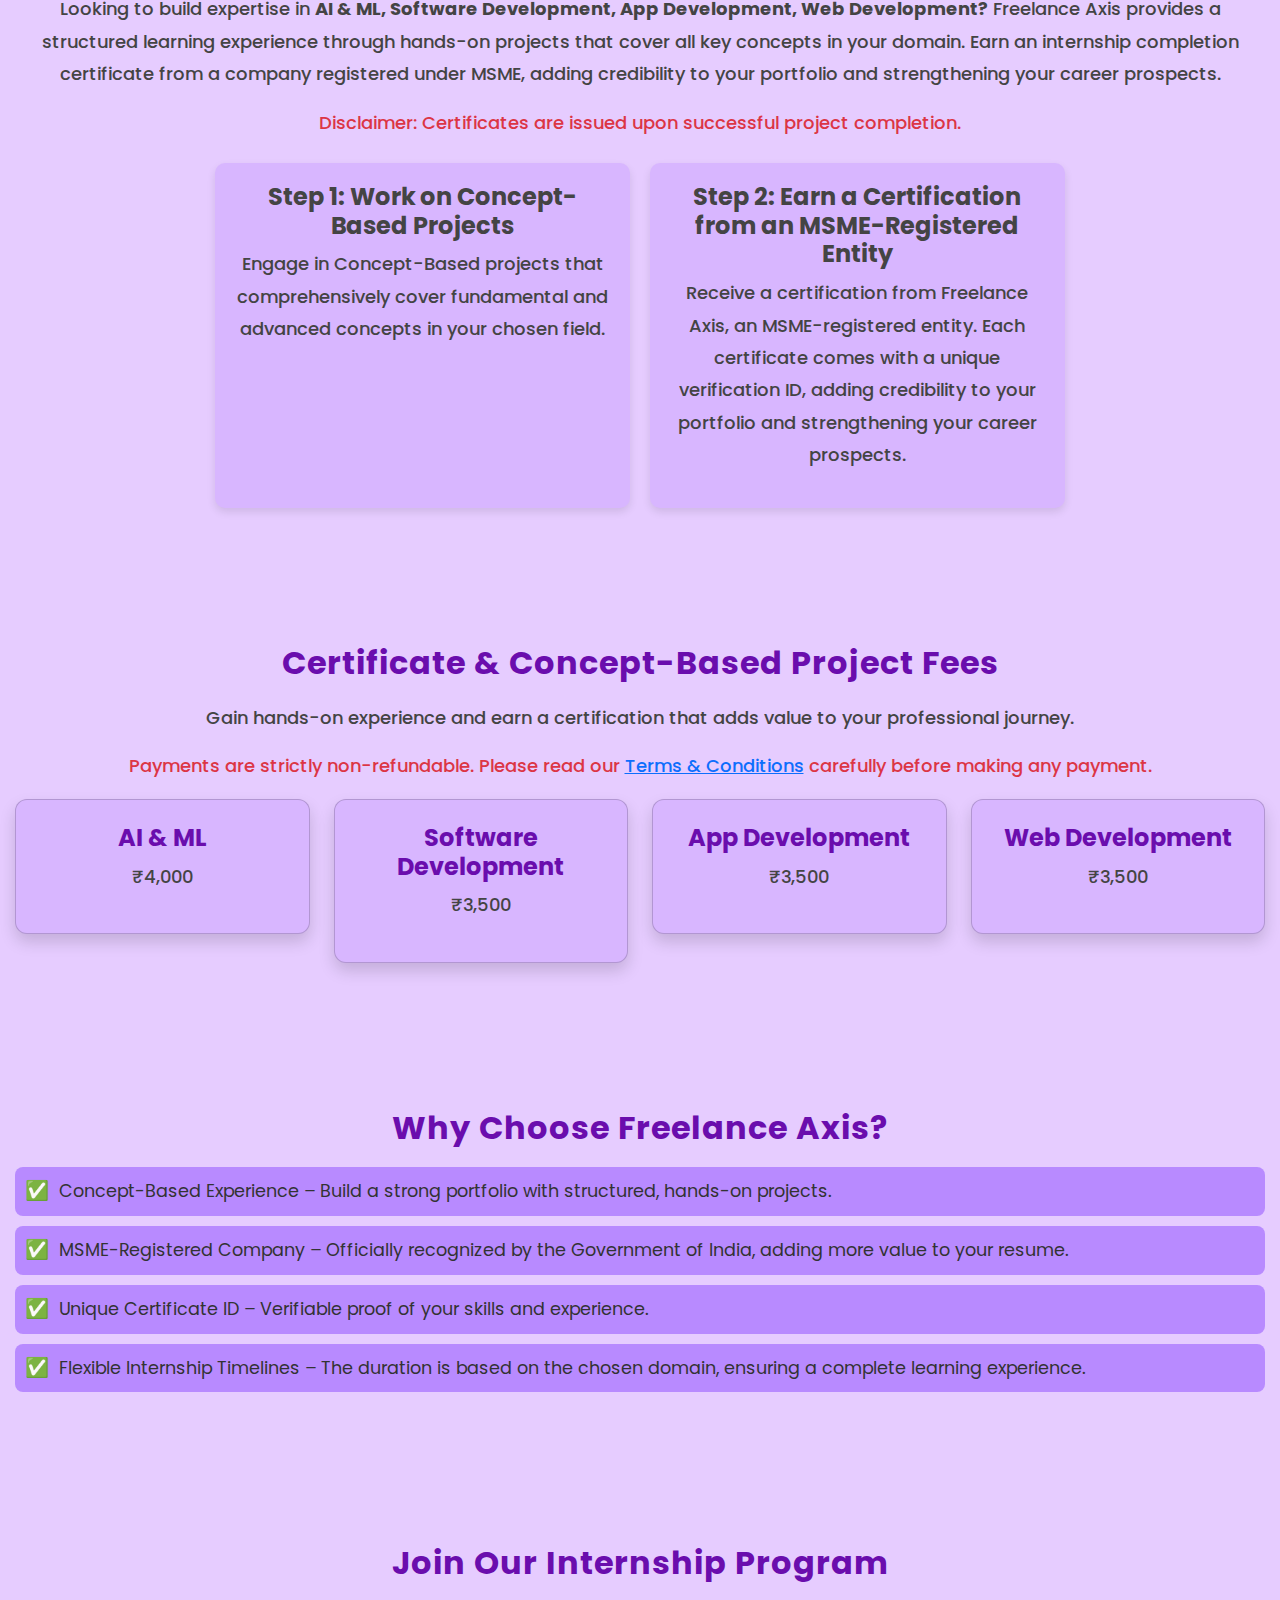
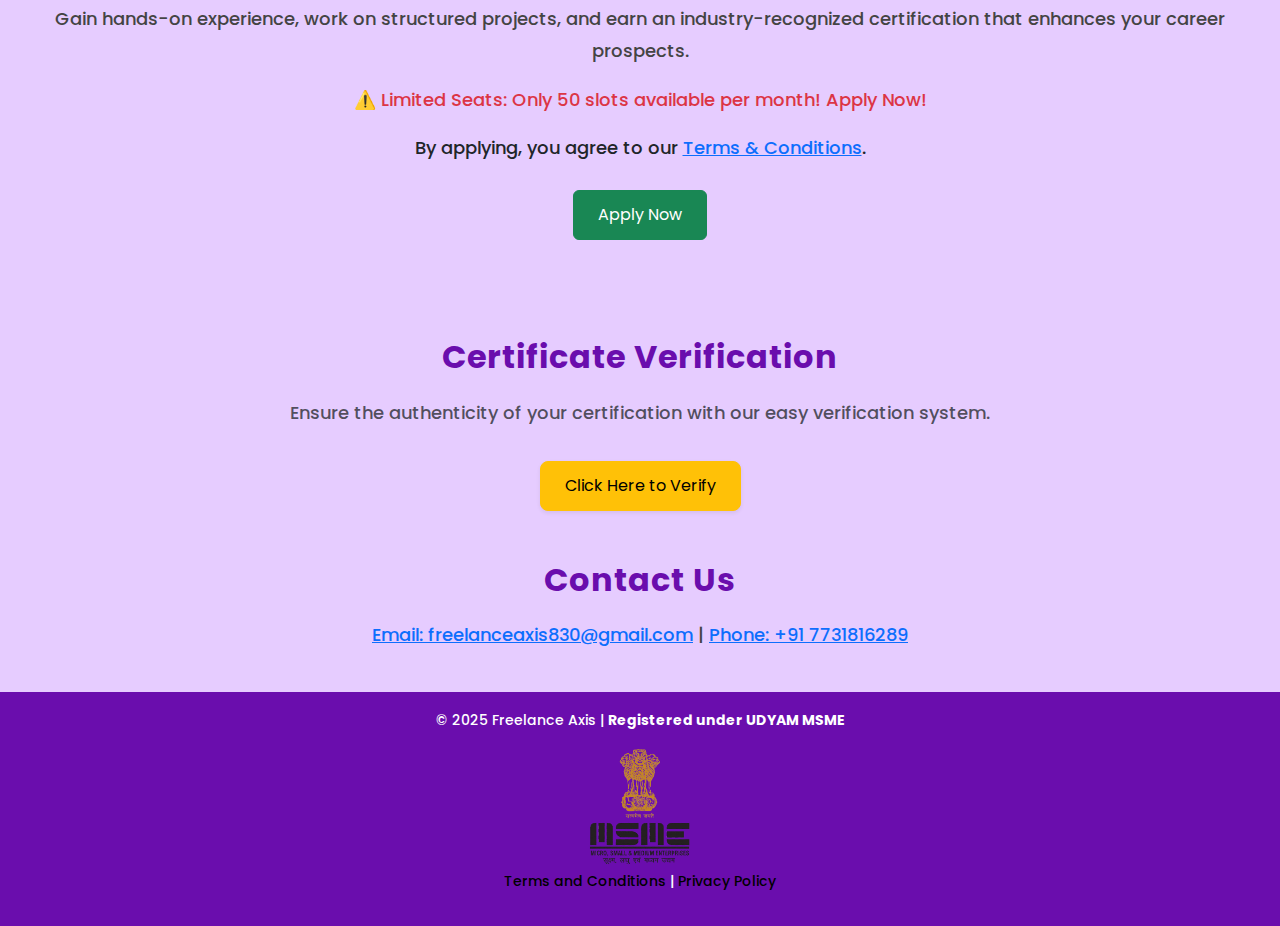
==== commit 62f01c54: "Update with 4 doamains" ====
--- a/index.html
+++ b/index.html
@@ -32,7 +32,7 @@
             <a class="navbar-brand d-flex flex-column align-items-start" href="#">
                 <img src="logo.png" alt="Freelance Axis Logo" class="logo">
                 <span class="fw-bold">FREELANCE AXIS</span>
-                <small class="text-muted">Grow Beyond Limits. Build Your Future.</small>
+                <small class="text-muted">Grow Beyond Limits, Build Your Future.</small>
             </a>
             
             <button class="navbar-toggler" type="button" data-bs-toggle="collapse" data-bs-target="#navbarNav" aria-label="Toggle navigation">
@@ -43,7 +43,6 @@
                 <ul class="navbar-nav ms-auto">
                     <li class="nav-item"><a class="nav-link" href="#about">About</a></li>
                     <li class="nav-item"><a class="nav-link" href="#internship">Internship</a></li>
-                    <li class="nav-item"><a class="nav-link" href="#services">Services</a></li>
                     <li class="nav-item"><a class="nav-link" href="#CertificateVerification">CertificateVerification</a></li>
                     <li class="nav-item"><a class="nav-link" href="#contact">Contact</a></li>
                 </ul>
@@ -54,120 +53,105 @@
     <!-- Hero Section -->
     <section class="hero d-flex justify-content-center align-items-center">
         <div class="container text-center">
-            <h1>Empowering Future Developers & Freelancers!</h1>
-            <p><span class="highlight-text">Join our internship program and gain real-world experience.</span></p>
+            <h1>Gain practical skills through structured concept-based projects.</h1>
+            <p><span class="highlight-text">Join our internship program and gain hands-on experience with Concept-Based Projects.</span></p>
+
             <a href="#internship" class="btn btn-primary">Join as an Intern</a>
             <a href="#contact" class="btn btn-light">Get a Free Consultation</a>
         </div>
     </section>
-<!-- about -->
-    <section id="about" class="container text-center py-5">
-        <h2 class="mb-3">About Us</h2>
-        <p class="lead">
-            <strong>Freelance Axis</strong> is a <strong>UDYAM MSME-registered</strong> startup providing real-time project experience to students and aspiring professionals.
-        </p>
-       <center> <img src="msme.png" alt="MSME Registered" class="msme-logo"></center>
-    </section>
 
+
+
+
+
+<!-- About -->
+<section id="about" class="container text-center py-5">
+    <h2 class="mb-3">About Us</h2>
+    <p class="lead">
+        <strong>Freelance Axis</strong> is a <strong>UDYAM MSME-registered</strong> startup dedicated to providing high-quality, concept-based project experience to students and aspiring professionals. Our goal is to bridge the gap between theoretical learning and practical implementation, ensuring our participants gain practical knowledge.
+    </p>
+    <center><p class="text-danger font-weight-bold">Note: Freelance Axis is an MSME-registered entity, but certifications are not affiliated with any government accreditation body. Our internships are concept-based and do not provide real-world company work experience.</p></center>
+    <center> <img src="msme.png" alt="MSME Registered" class="msme-logo"></center>
+</section>
+
+<!-- Skills -->
 <section id="skills" class="container py-5">
-    <h2 class="text-center mb-4">Enhance Your Skills with Real-Time Projects</h2>
+    <h2 class="text-center mb-4">Enhance Your Skills with Concept-Based Projects</h2>
     
-    <h3 class="text-center">Exclusive Opportunity for Developers</h3>
+    <h3 class="text-center">Exclusive Opportunity for Aspiring Professionals</h3>
     <p class="text-center">
-        Are you a <strong>frontend, backend, or full-stack developer</strong> looking to gain real-world experience? 
-        Freelance Axis offers hands-on projects designed to sharpen your skills and boost your career with industry-recognized certifications.
+        Looking to build expertise in <strong>AI & ML, Software Development, App Development, Web Development?</strong> 
+        Freelance Axis provides a structured learning experience through hands-on projects that cover all key concepts in your domain. Earn an internship completion certificate from a company registered under MSME, adding credibility to your portfolio and strengthening your career prospects.
     </p>
-
+   <center> <p class="text-danger font-weight-bold">Disclaimer: Certificates are issued upon successful project completion.</p></center>
     <div class="container mt-4">
         <div class="row">
             <div class="col-md-4">
-                <h4>Step 1: Free Learning Project</h4>
-                <p>Test your skills with a free project to assess your knowledge.</p>
+                <h4>Step 1: Work on Concept-Based Projects</h4>
+                <p>Engage in Concept-Based projects that comprehensively cover fundamental and advanced concepts in your chosen field.</p>
             </div>
             <div class="col-md-4">
-                <h4>Step 2: Work on Real-Time Projects</h4>
-                <p>Gain hands-on experience by working on industry-level projects.</p>
+                <h4>Step 2: Earn a Certification from an MSME-Registered Entity</h4>
+<p>Receive a certification from Freelance Axis, an MSME-registered entity. Each certificate comes with a unique verification ID, adding credibility to your portfolio and strengthening your career prospects.</p>
+</div>
+        </div>
+    </div>
+</section>
+
+<!-- Fees -->
+<section id="fees" class="container py-5 text-center">
+    <h2>Certificate & Concept-Based Project Fees</h2>
+    <p>Gain hands-on experience and earn a certification that adds value to your professional journey.</p>
+    <p class="text-danger font-weight-bold">Payments are strictly non-refundable. Please read our <a href="terms.html">Terms & Conditions</a> carefully before making any payment.</p> 
+    <div class="row">
+        <div class="col-md-3">
+            <div class="card p-4 shadow">
+                <h4>AI & ML</h4>
+                <p>₹4,000</p>
             </div>
-            <div class="col-md-4">
-                <h4>Step 3: Earn a Verified Certification</h4>
-                <p>Receive an MSME-recognized certificate with a unique verification ID.</p>
+        </div>
+        <div class="col-md-3">
+            <div class="card p-4 shadow">
+                <h4>Software Development</h4>
+                <p>₹3,500</p>
+            </div>
+        </div>
+        <div class="col-md-3">
+            <div class="card p-4 shadow">
+                <h4>App Development</h4>
+                <p>₹3,500</p>
+            </div>
+        </div>
+        <div class="col-md-3">
+            <div class="card p-4 shadow">
+                <h4>Web Development</h4>
+                <p>₹3,500</p>
             </div>
         </div>
     </div>
 </section>
 
-<section id="fees" class="container py-5 text-center">
-    <h2>Certificate & Real-Time Project Fees</h2>
-    <p>Gain hands-on experience and receive an industry-recognized certificate.</p>
-    
-    <div class="row">
-        <div class="col-md-4">
-            <div class="card p-4 shadow">
-                <h4>Frontend Development</h4>
-                <p>₹1,500</p>
-            </div>
-        </div>
-        <div class="col-md-4">
-            <div class="card p-4 shadow">
-                <h4>Backend Development</h4>
-                <p>₹1,500</p>
-            </div>
-        </div>
-        <div class="col-md-4">
-            <div class="card p-4 shadow">
-                <h4>Full-Stack Development</h4>
-                <p>₹4,000</p>
-            </div>
-        </div>
-    </div>
-</section>
-
-<section id="earn" class="container py-5 text-center">
-    <h2 style="background-color: #e6ccff; padding: 10px; border-radius: 8px; display: inline-block; color: #333;">
-        Earn While You Learn – Stipend-Based Projects
-    </h2>
-    <p style="background-color: #e6ccff; padding: 10px; border-radius: 8px; display: inline-block;">
-        After completing your certification, you become eligible for <strong>paid projects</strong>, 
-        allowing you to earn while gaining real-world experience.
-    </p>
-    <p style="background-color: #e6ccff; padding: 10px; border-radius: 8px; display: inline-block;">
-        💡 Work on real client projects and get paid for your contributions!
-    </p>
-</section>
-
-
+<!-- Why Us -->
 <section id="why-us" class="container py-5 text-center">
     <h2>Why Choose Freelance Axis?</h2>
     <ul class="list-unstyled">
-        <li><span class="checkmark">✅</span> Real-World Experience – Strengthen your portfolio with live projects.</li>
-        <li><span class="checkmark">✅</span> MSME Registered Certification – Officially recognized & industry-relevant.</li>
-        <li><span class="checkmark">✅</span> Unique Certificate ID – Verifiable proof of your experience.</li>
-        <li><span class="checkmark">✅</span> Stipend-Based Projects – Get paid for your skills.</li>
-        <li><span class="checkmark">✅</span> Free Learning Project – Assess your abilities at no cost.</li>
+        <li><span class="checkmark">✅</span> Concept-Based Experience – Build a strong portfolio with structured, hands-on projects.</li>
+        <li><span class="checkmark">✅</span> MSME-Registered Company – Officially recognized by the Government of India, adding more value to your resume.</li>
+        <li><span class="checkmark">✅</span> Unique Certificate ID – Verifiable proof of your skills and experience.</li>
+        <li><span class="checkmark">✅</span> Flexible Internship Timelines – The duration is based on the chosen domain, ensuring a complete learning experience.</li>
     </ul>
 </section>
-<section id="internship" class="container text-center">
-    <h2>Join Our Internship</h2>
-    <p>Hands-on experience, real projects, and a certificate.</p>
-    <p style="color: red; font-weight: bold; font-size: 1.2em;">⚠️ Limited Seats: Only 50 slots available per month! Apply Now!</p>
+
+<!-- Internship -->
+<section id="internship" class="container text-center py-5">
+    <h2>Join Our Internship Program</h2>
+    <p>Gain hands-on experience, work on structured projects, and earn an industry-recognized certification that enhances your career prospects.</p>
+    <p class="text-danger font-weight-bold">⚠️ Limited Seats: Only 50 slots available per month! Apply Now!</p>
+    <p class="text-dark font-weight-bold">By applying, you agree to our <a href="terms.html">Terms & Conditions</a>.</p>
     <a href="https://docs.google.com/forms/d/e/1FAIpQLScivD6x__CqtadoKsYceJiWIA1v5GQhVorYJPdy1LpWJH42vQ/viewform?usp=sharing" class="btn btn-success">Apply Now</a>
 </section>
 
-
-    
-
-    <!-- Services -->
-    <section id="services" class="container text-center">
-        <h2>Our Services</h2>
-        <div class="row">
-            <div class="col-md-4"><div class="card p-4"><h4>Web Development</h4></div></div>
-            <div class="col-md-4"><div class="card p-4"><h4>Internships & Real-Time Projects</h4></div></div>
-            <div class="col-md-4"><div class="card p-4"><h4>Custom Development</h4></div></div>
-        </div>
-    </section>
-    
-    
-    
     <!-- Internship -->
     <section id="CertificateVerification" class="container text-center">
         <h2>Certificate Verification</h2> 
@@ -199,3 +183,4 @@
     </p>
 </footer>
 </html>
+
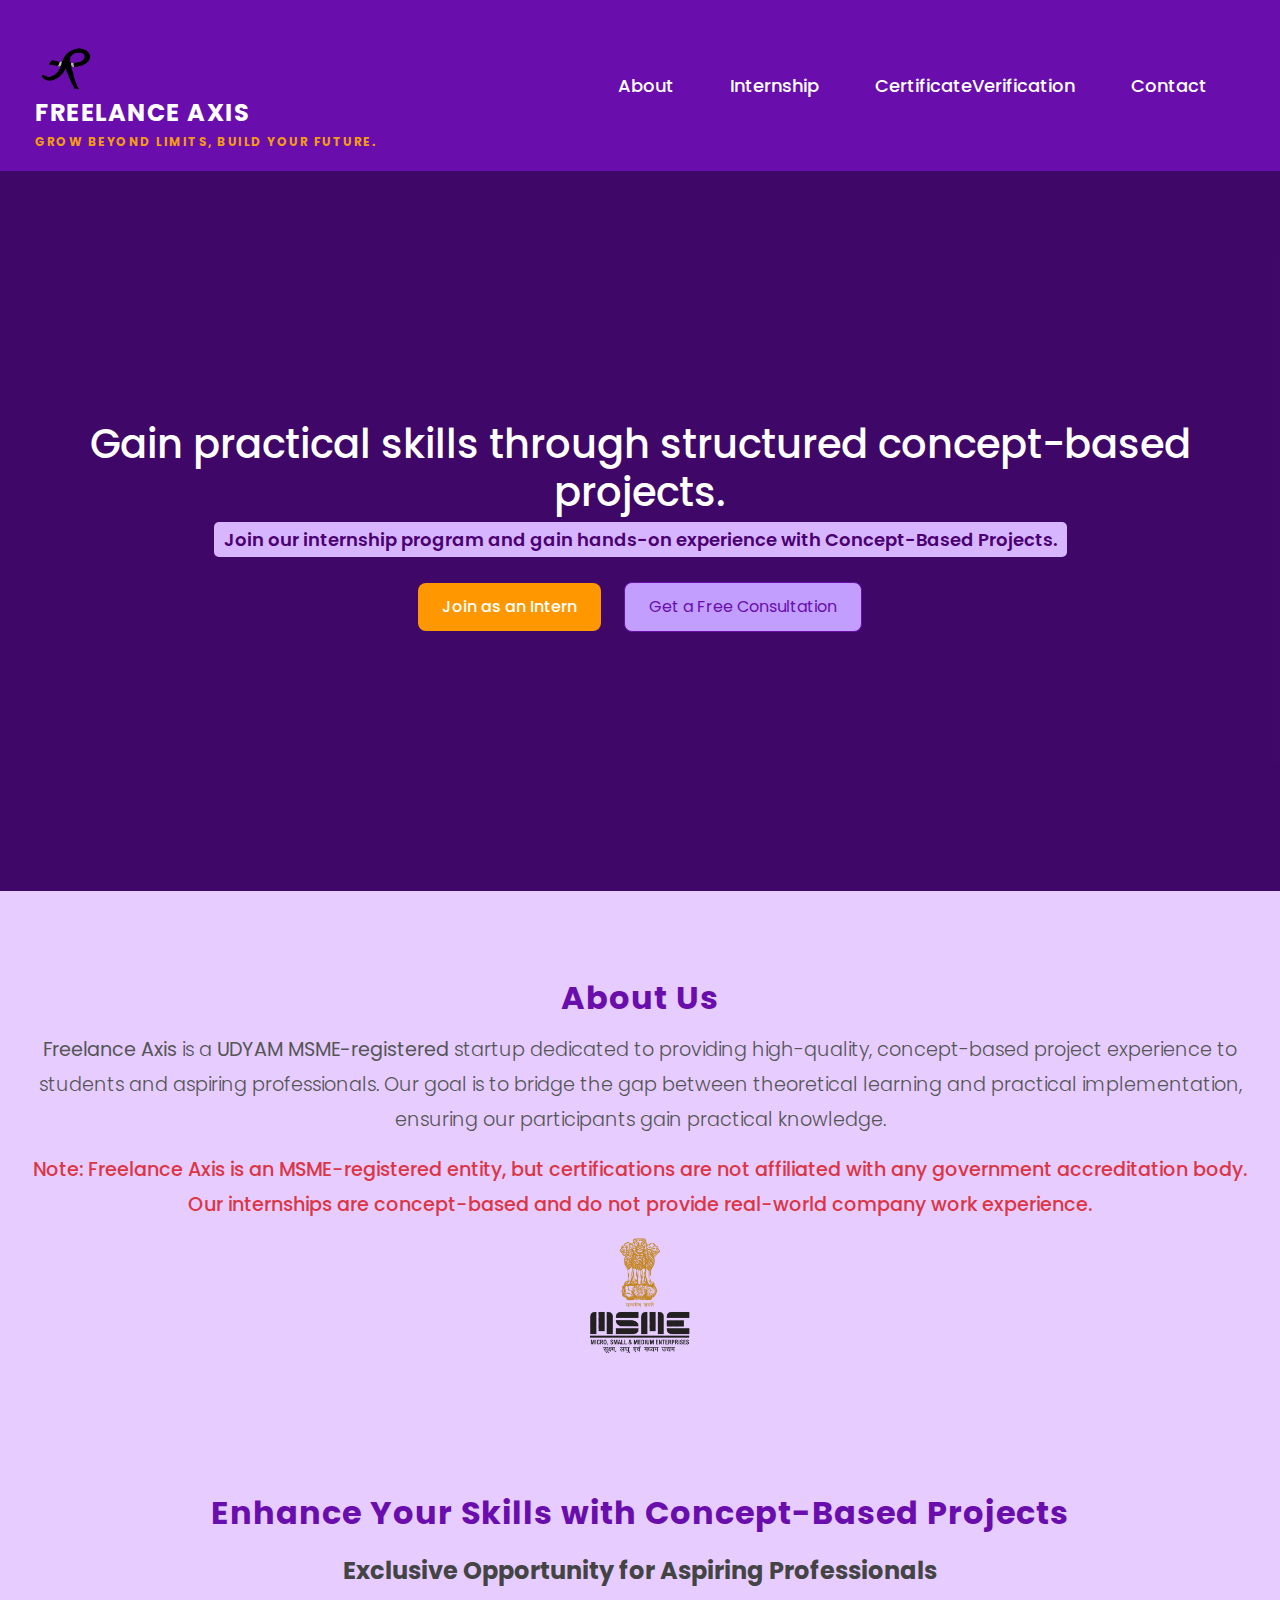
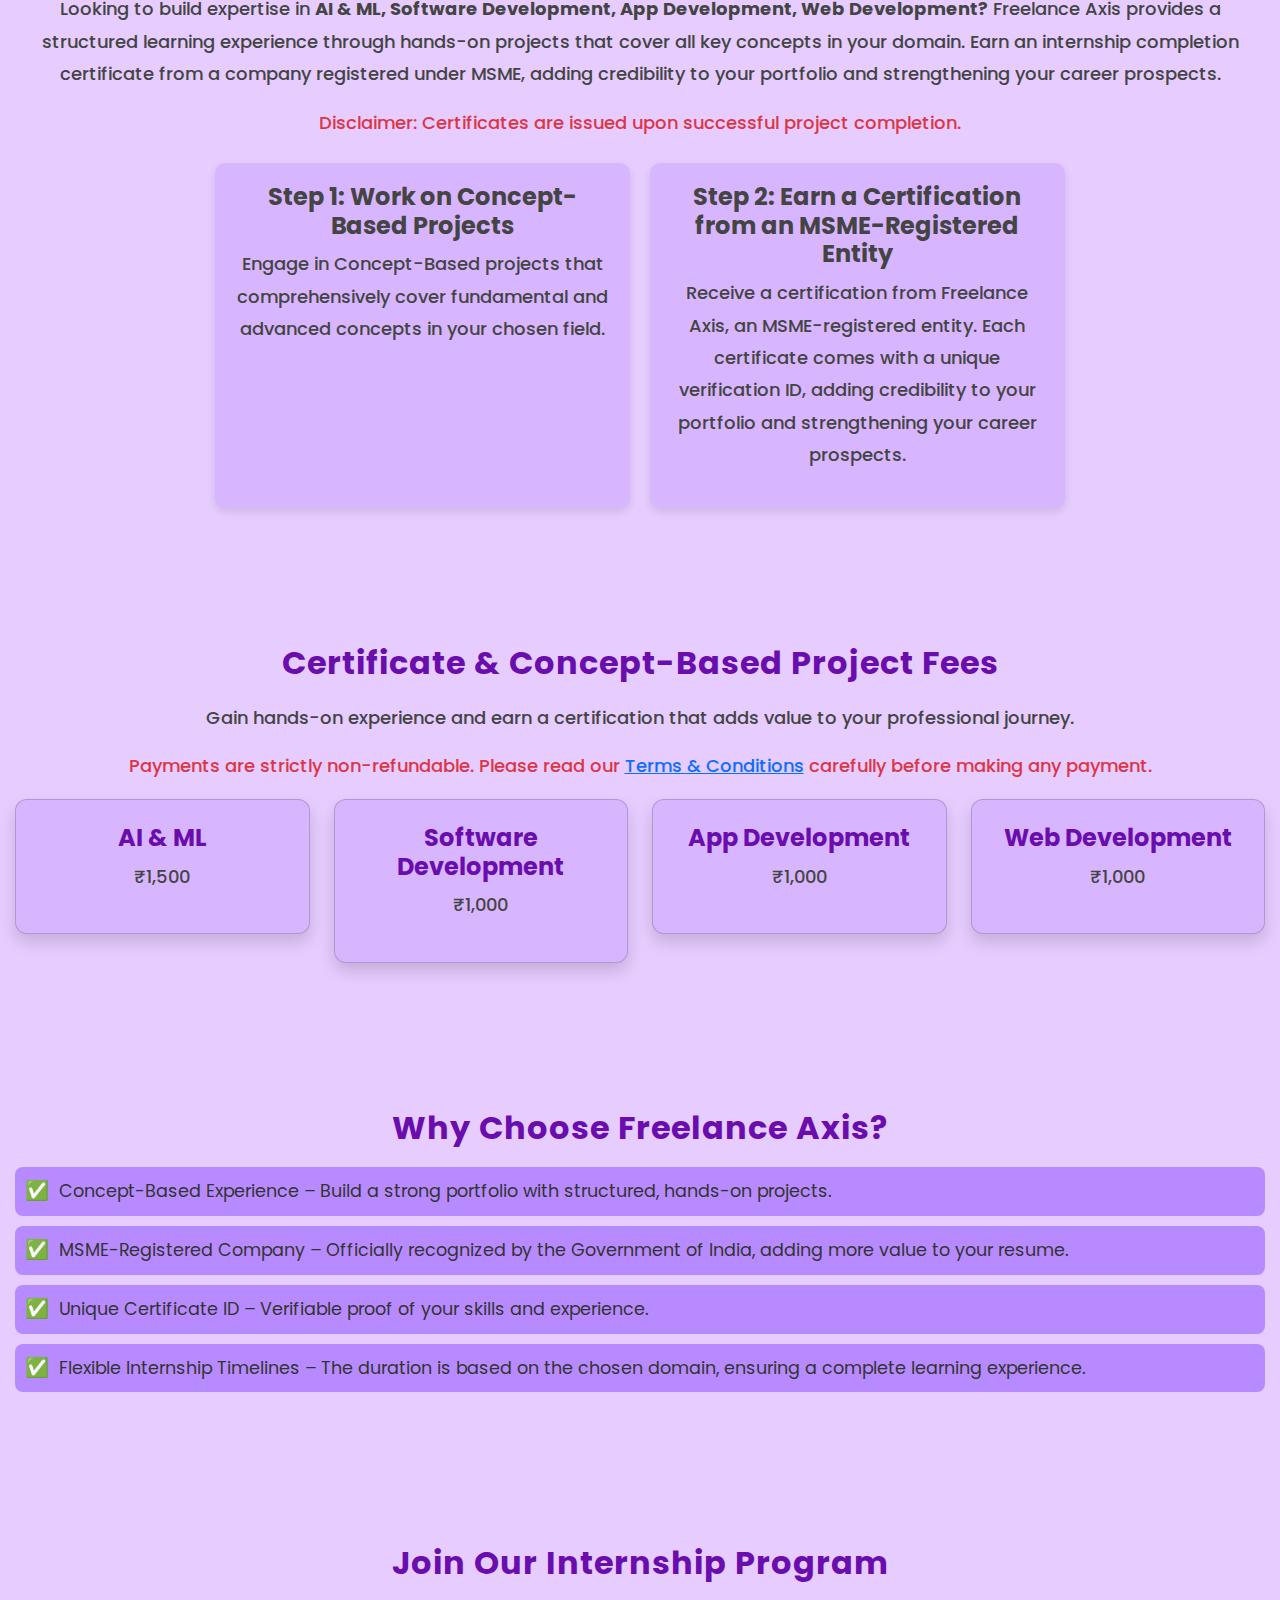
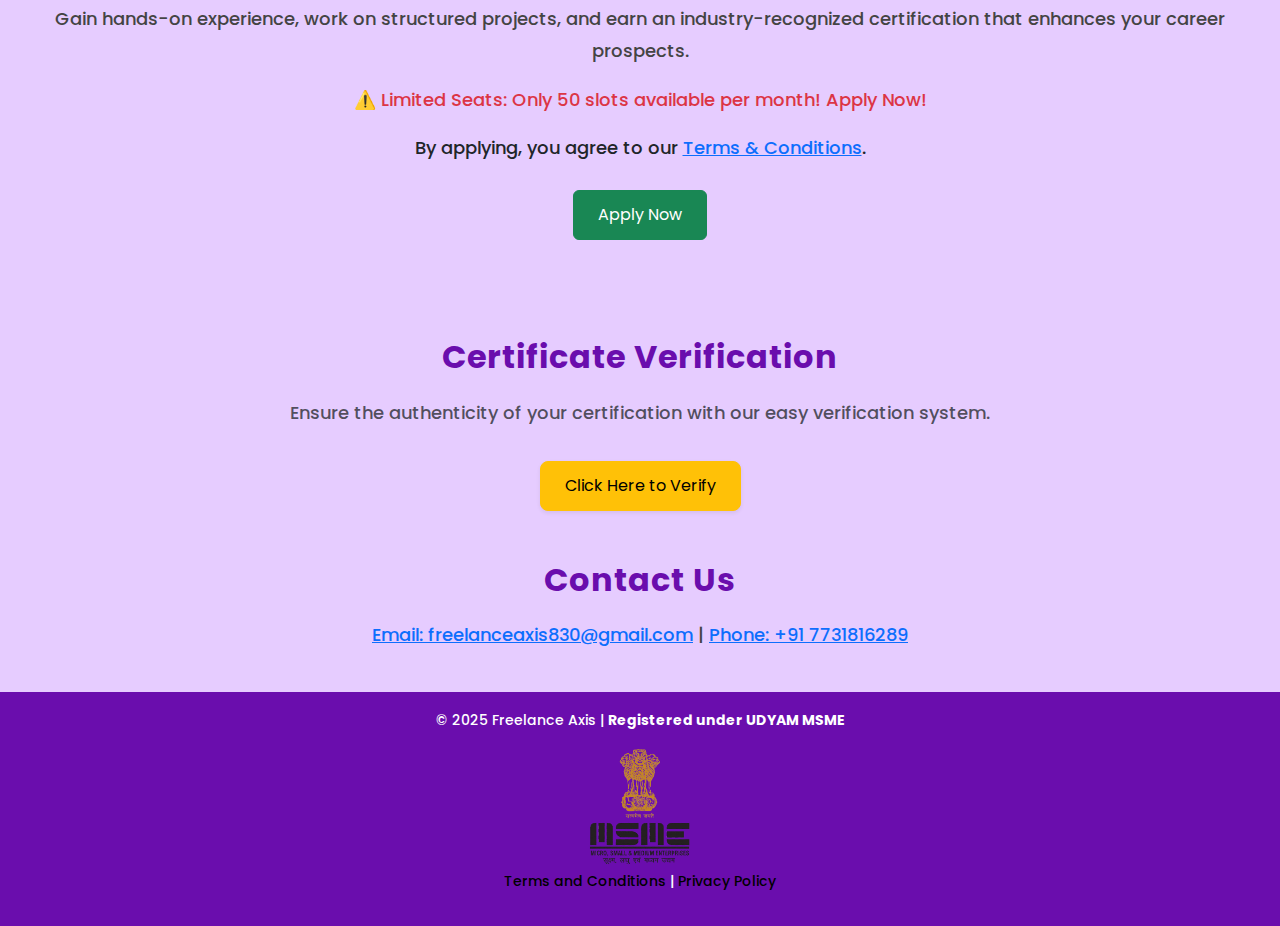
==== commit de381b5e: "price change" ====
--- a/index.html
+++ b/index.html
@@ -108,25 +108,25 @@
         <div class="col-md-3">
             <div class="card p-4 shadow">
                 <h4>AI & ML</h4>
-                <p>₹4,000</p>
+                <p>₹1,500</p>
             </div>
         </div>
         <div class="col-md-3">
             <div class="card p-4 shadow">
                 <h4>Software Development</h4>
-                <p>₹3,500</p>
+                <p>₹1,000</p>
             </div>
         </div>
         <div class="col-md-3">
             <div class="card p-4 shadow">
                 <h4>App Development</h4>
-                <p>₹3,500</p>
+                <p>₹1,000</p>
             </div>
         </div>
         <div class="col-md-3">
             <div class="card p-4 shadow">
                 <h4>Web Development</h4>
-                <p>₹3,500</p>
+                <p>₹1,000</p>
             </div>
         </div>
     </div>
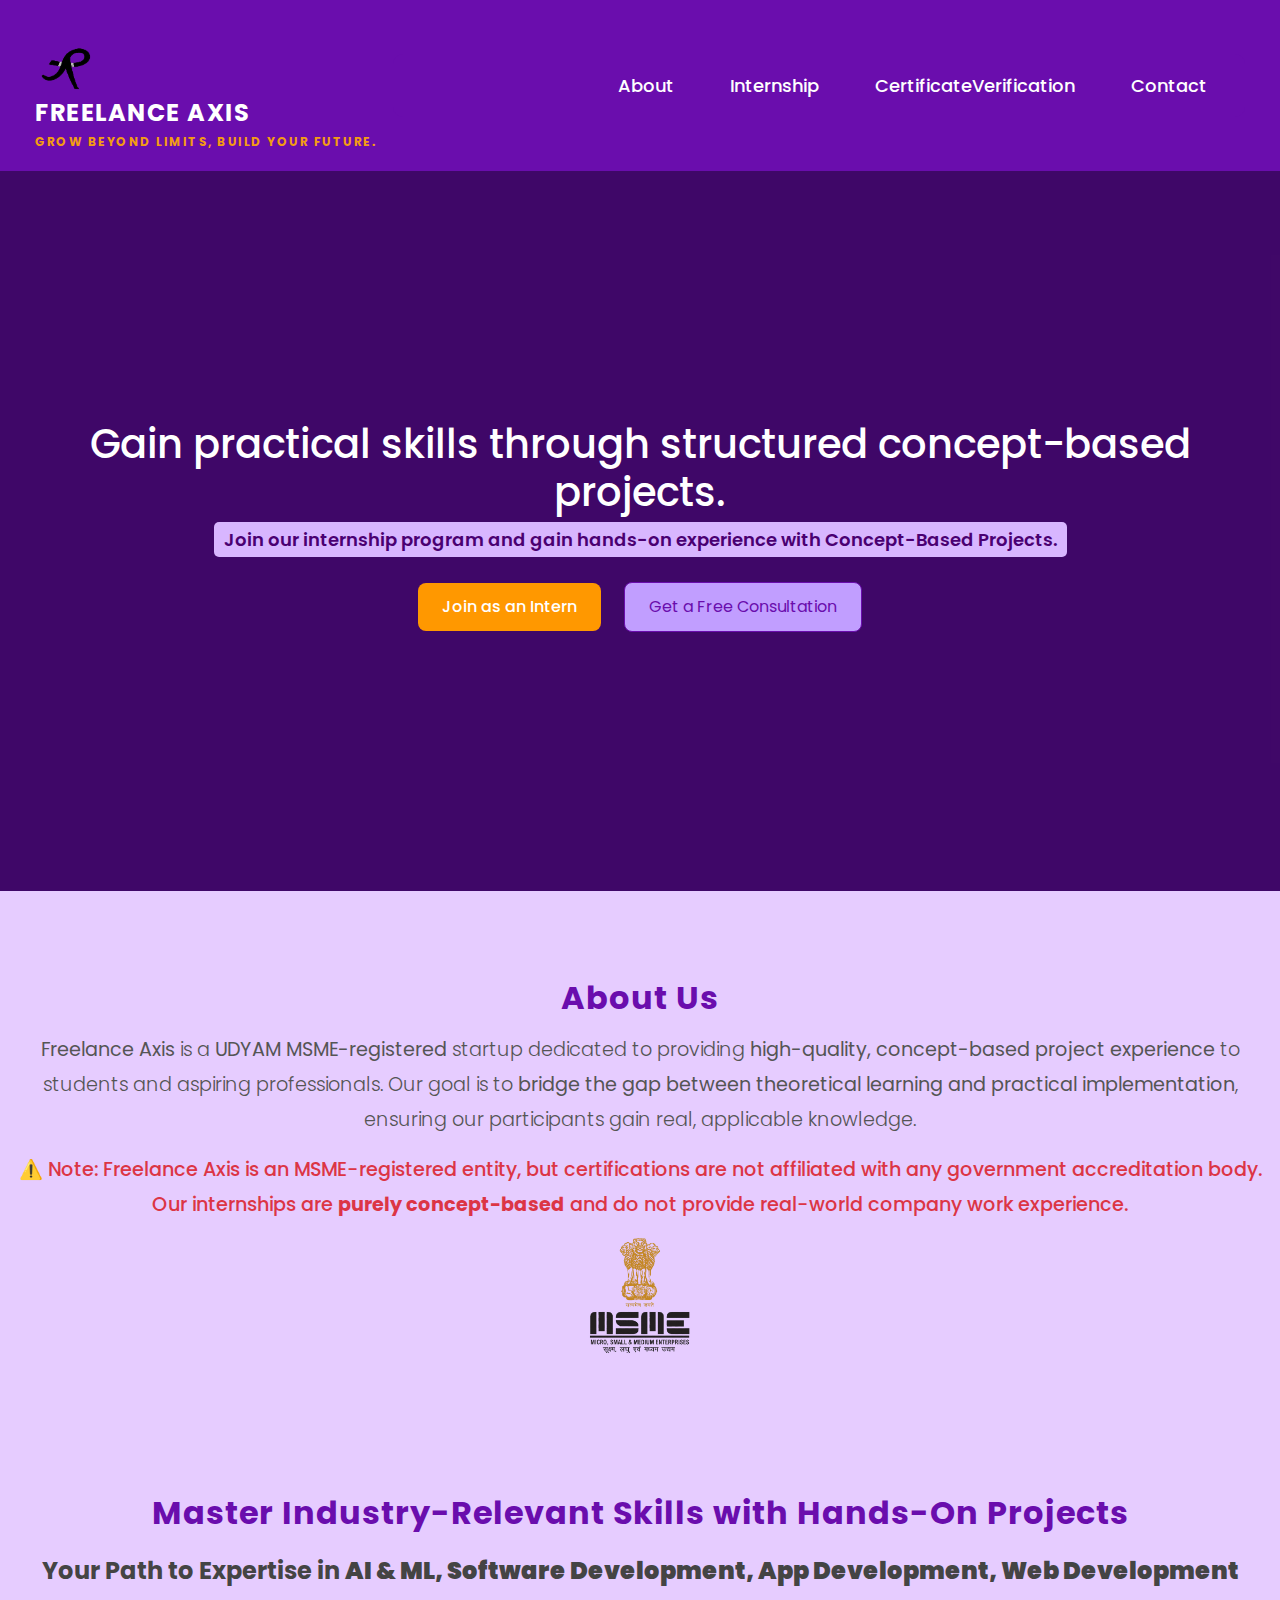
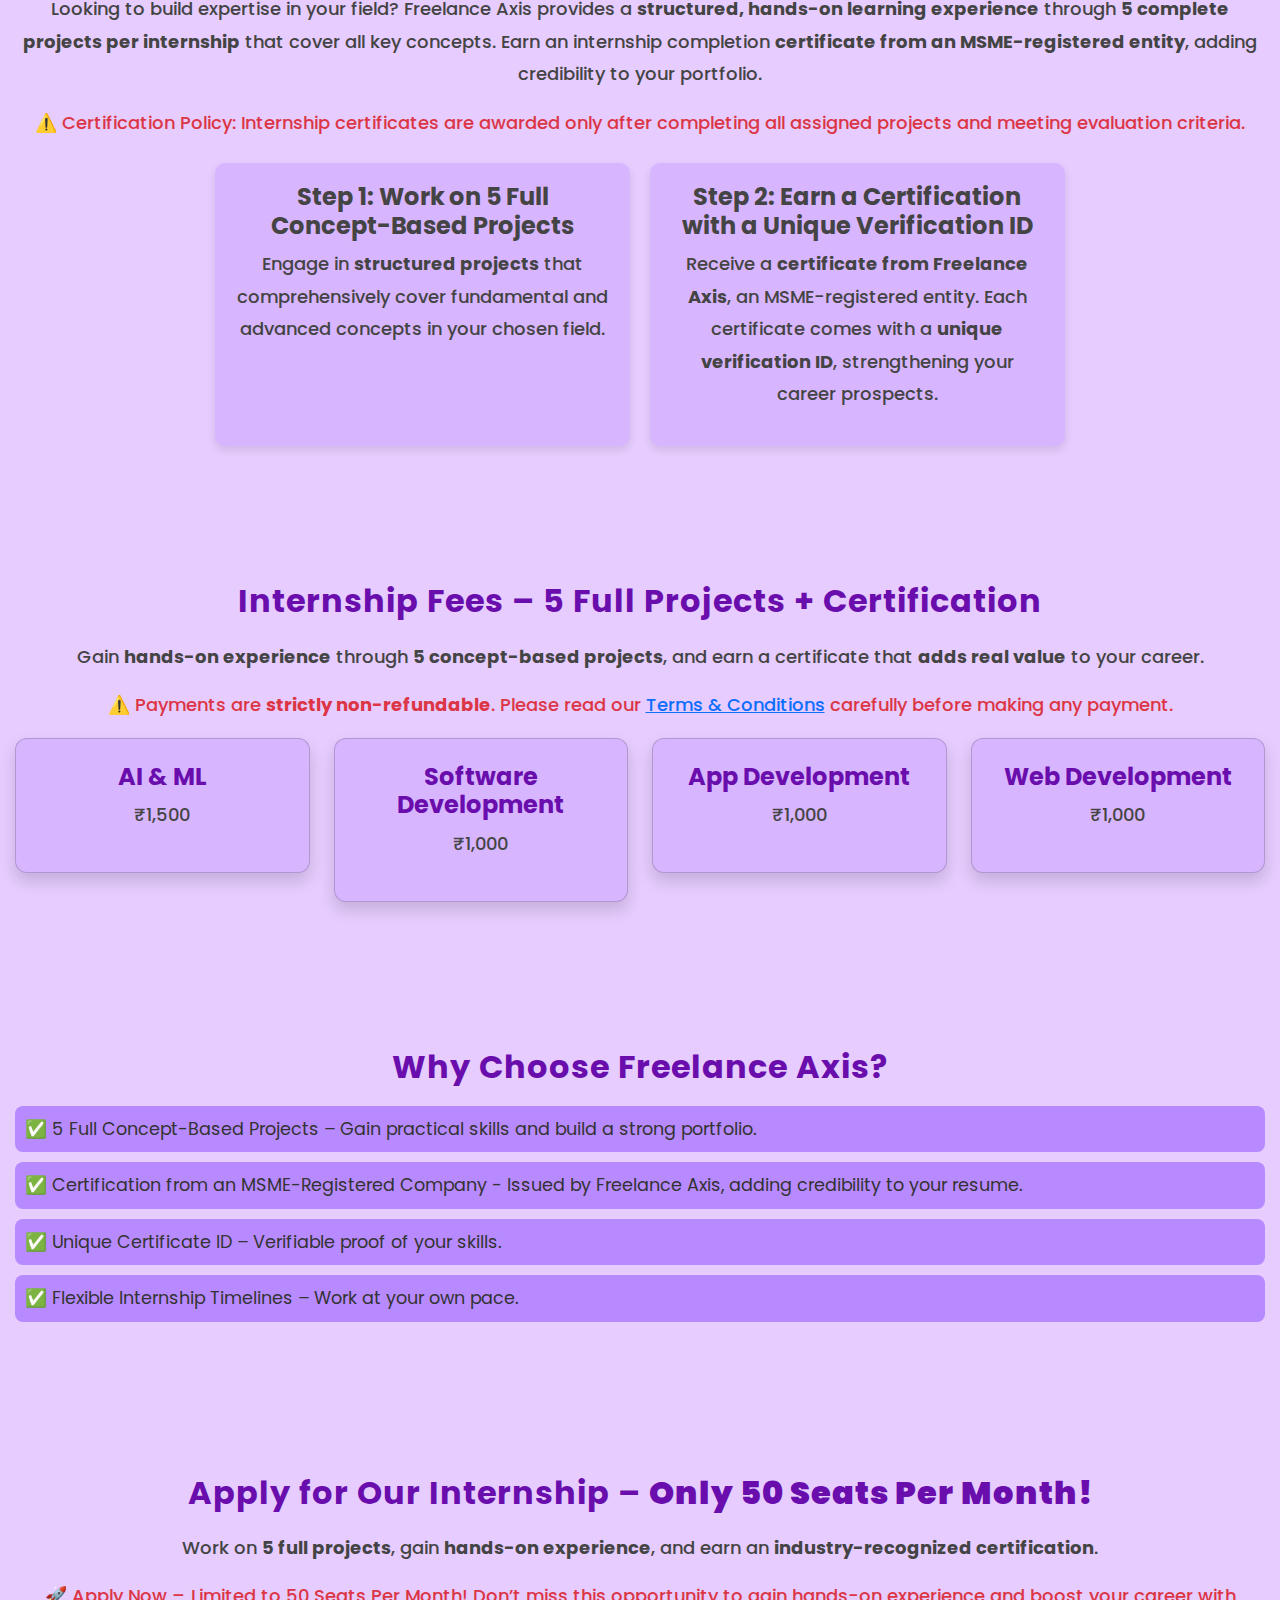
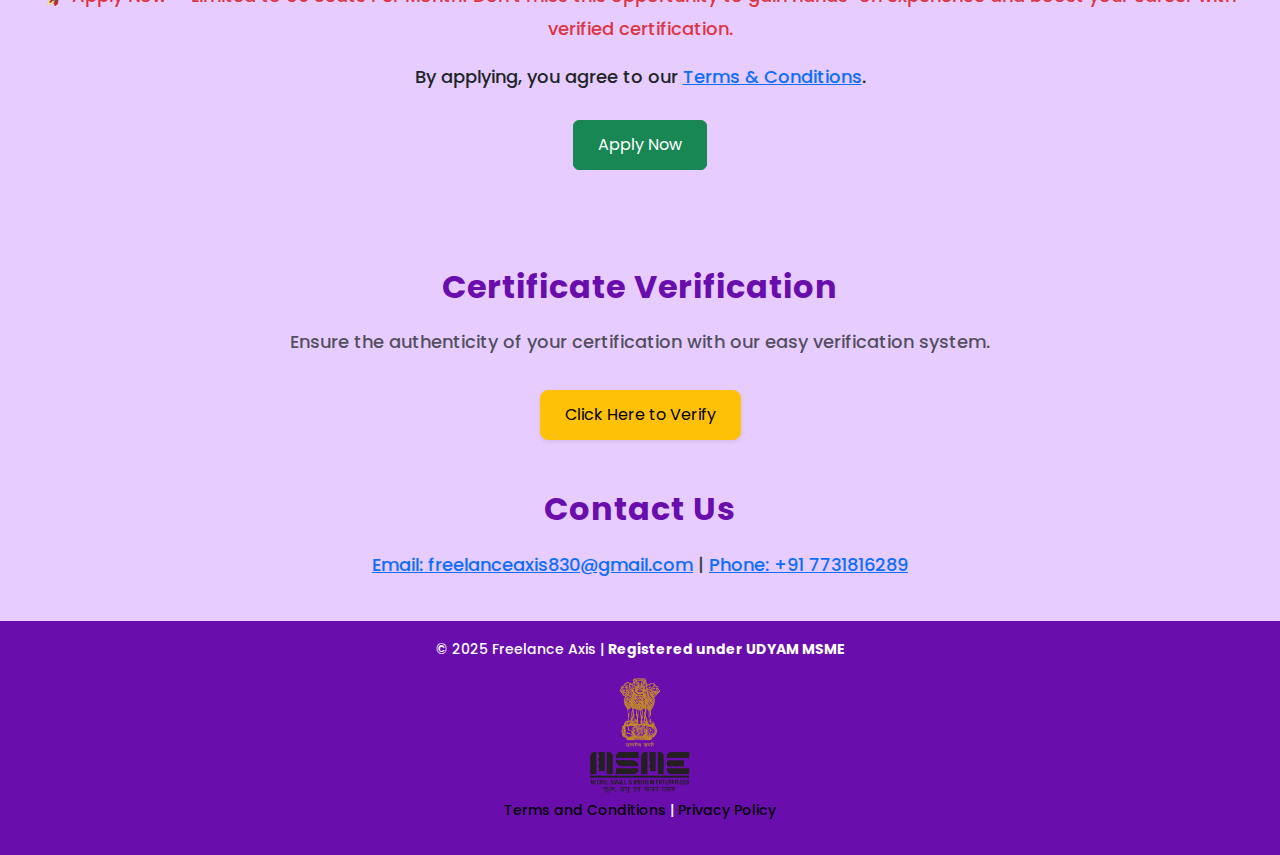
==== commit f68dac6b: "guidelines" ====
--- a/index.html
+++ b/index.html
@@ -63,72 +63,74 @@
 
 
 
-
-
 <!-- About -->
 <section id="about" class="container text-center py-5">
     <h2 class="mb-3">About Us</h2>
     <p class="lead">
-        <strong>Freelance Axis</strong> is a <strong>UDYAM MSME-registered</strong> startup dedicated to providing high-quality, concept-based project experience to students and aspiring professionals. Our goal is to bridge the gap between theoretical learning and practical implementation, ensuring our participants gain practical knowledge.
+      <strong>Freelance Axis</strong> is a <strong>UDYAM MSME-registered</strong> startup dedicated to providing <strong>high-quality, concept-based project experience</strong> to students and aspiring professionals. Our goal is to <strong>bridge the gap between theoretical learning and practical implementation</strong>, ensuring our participants gain real, applicable knowledge.
     </p>
-    <center><p class="text-danger font-weight-bold">Note: Freelance Axis is an MSME-registered entity, but certifications are not affiliated with any government accreditation body. Our internships are concept-based and do not provide real-world company work experience.</p></center>
-    <center> <img src="msme.png" alt="MSME Registered" class="msme-logo"></center>
+    <center>
+      <p class="text-danger font-weight-bold">
+        ⚠️ Note: Freelance Axis is an MSME-registered entity, but certifications are not affiliated with any government accreditation body. Our internships are <strong>purely concept-based</strong> and do not provide real-world company work experience.
+      </p>
+      <img src="msme.png" alt="MSME Registered" class="msme-logo">
+    </center>
 </section>
 
 <!-- Skills -->
 <section id="skills" class="container py-5">
-    <h2 class="text-center mb-4">Enhance Your Skills with Concept-Based Projects</h2>
-    
-    <h3 class="text-center">Exclusive Opportunity for Aspiring Professionals</h3>
+    <h2 class="text-center mb-4">Master Industry-Relevant Skills with Hands-On Projects</h2>
+    <h3 class="text-center">Your Path to Expertise in <strong>AI & ML, Software Development, App Development, Web Development</strong></h3>
     <p class="text-center">
-        Looking to build expertise in <strong>AI & ML, Software Development, App Development, Web Development?</strong> 
-        Freelance Axis provides a structured learning experience through hands-on projects that cover all key concepts in your domain. Earn an internship completion certificate from a company registered under MSME, adding credibility to your portfolio and strengthening your career prospects.
+      Looking to build expertise in your field? Freelance Axis provides a <strong>structured, hands-on learning experience</strong> through <strong>5 complete projects per internship</strong> that cover all key concepts. Earn an internship completion <strong>certificate from an MSME-registered entity</strong>, adding credibility to your portfolio.
     </p>
-   <center> <p class="text-danger font-weight-bold">Disclaimer: Certificates are issued upon successful project completion.</p></center>
+    <center>
+      <p class="text-danger font-weight-bold">⚠️ Certification Policy: Internship certificates are awarded only after completing all assigned projects and meeting evaluation criteria.</p>
+    </center>
     <div class="container mt-4">
-        <div class="row">
-            <div class="col-md-4">
-                <h4>Step 1: Work on Concept-Based Projects</h4>
-                <p>Engage in Concept-Based projects that comprehensively cover fundamental and advanced concepts in your chosen field.</p>
-            </div>
-            <div class="col-md-4">
-                <h4>Step 2: Earn a Certification from an MSME-Registered Entity</h4>
-<p>Receive a certification from Freelance Axis, an MSME-registered entity. Each certificate comes with a unique verification ID, adding credibility to your portfolio and strengthening your career prospects.</p>
-</div>
+      <div class="row">
+        <div class="col-md-4">
+          <h4>Step 1: Work on 5 Full Concept-Based Projects</h4>
+          <p>Engage in <strong>structured projects</strong> that comprehensively cover fundamental and advanced concepts in your chosen field.</p>
         </div>
+        <div class="col-md-4">
+          <h4>Step 2: Earn a Certification with a Unique Verification ID</h4>
+          <p>Receive a <strong>certificate from Freelance Axis</strong>, an MSME-registered entity. Each certificate comes with a <strong>unique verification ID</strong>, strengthening your career prospects.</p>
+        </div>
+      </div>
     </div>
 </section>
 
 <!-- Fees -->
 <section id="fees" class="container py-5 text-center">
-    <h2>Certificate & Concept-Based Project Fees</h2>
-    <p>Gain hands-on experience and earn a certification that adds value to your professional journey.</p>
-    <p class="text-danger font-weight-bold">Payments are strictly non-refundable. Please read our <a href="terms.html">Terms & Conditions</a> carefully before making any payment.</p> 
+    <h2>Internship Fees – 5 Full Projects + Certification</h2>
+    <p>Gain <strong>hands-on experience</strong> through <strong>5 concept-based projects</strong>, and earn a certificate that <strong>adds real value</strong> to your career.</p>
+    <p class="text-danger font-weight-bold">⚠️ Payments are <strong>strictly non-refundable</strong>. Please read our <a href="terms.html">Terms & Conditions</a> carefully before making any payment.</p>
     <div class="row">
-        <div class="col-md-3">
-            <div class="card p-4 shadow">
-                <h4>AI & ML</h4>
-                <p>₹1,500</p>
-            </div>
+      <div class="col-md-3">
+        <div class="card p-4 shadow">
+          <h4>AI & ML</h4>
+          <p>₹1,500</p>
         </div>
-        <div class="col-md-3">
-            <div class="card p-4 shadow">
-                <h4>Software Development</h4>
-                <p>₹1,000</p>
-            </div>
+      </div>
+      <div class="col-md-3">
+        <div class="card p-4 shadow">
+          <h4>Software Development</h4>
+          <p>₹1,000</p>
         </div>
-        <div class="col-md-3">
-            <div class="card p-4 shadow">
-                <h4>App Development</h4>
-                <p>₹1,000</p>
-            </div>
+      </div>
+      <div class="col-md-3">
+        <div class="card p-4 shadow">
+          <h4>App Development</h4>
+          <p>₹1,000</p>
         </div>
-        <div class="col-md-3">
-            <div class="card p-4 shadow">
-                <h4>Web Development</h4>
-                <p>₹1,000</p>
-            </div>
+      </div>
+      <div class="col-md-3">
+        <div class="card p-4 shadow">
+          <h4>Web Development</h4>
+          <p>₹1,000</p>
         </div>
+      </div>
     </div>
 </section>
 
@@ -136,21 +138,26 @@
 <section id="why-us" class="container py-5 text-center">
     <h2>Why Choose Freelance Axis?</h2>
     <ul class="list-unstyled">
-        <li><span class="checkmark">✅</span> Concept-Based Experience – Build a strong portfolio with structured, hands-on projects.</li>
-        <li><span class="checkmark">✅</span> MSME-Registered Company – Officially recognized by the Government of India, adding more value to your resume.</li>
-        <li><span class="checkmark">✅</span> Unique Certificate ID – Verifiable proof of your skills and experience.</li>
-        <li><span class="checkmark">✅</span> Flexible Internship Timelines – The duration is based on the chosen domain, ensuring a complete learning experience.</li>
+      <li>✅ 5 Full Concept-Based Projects – Gain practical skills and build a strong portfolio.</li>
+      <li>✅ Certification from an MSME-Registered Company - Issued by Freelance Axis, adding credibility to your resume.</li>
+
+      <li>✅ Unique Certificate ID – Verifiable proof of your skills.</li>
+      <li>✅ Flexible Internship Timelines – Work at your own pace.</li>
     </ul>
 </section>
 
 <!-- Internship -->
 <section id="internship" class="container text-center py-5">
-    <h2>Join Our Internship Program</h2>
-    <p>Gain hands-on experience, work on structured projects, and earn an industry-recognized certification that enhances your career prospects.</p>
-    <p class="text-danger font-weight-bold">⚠️ Limited Seats: Only 50 slots available per month! Apply Now!</p>
+    <h2>Apply for Our Internship – <strong>Only 50 Seats Per Month!</strong></h2>
+    <p>Work on <strong>5 full projects</strong>, gain <strong>hands-on experience</strong>, and earn an <strong>industry-recognized certification</strong>.</p>
+    <p class="text-danger font-weight-bold">🚀 Apply Now – Limited to 50 Seats Per Month! Don’t miss this opportunity to gain hands-on experience and boost your career with verified certification.</p>
     <p class="text-dark font-weight-bold">By applying, you agree to our <a href="terms.html">Terms & Conditions</a>.</p>
     <a href="https://docs.google.com/forms/d/e/1FAIpQLScivD6x__CqtadoKsYceJiWIA1v5GQhVorYJPdy1LpWJH42vQ/viewform?usp=sharing" class="btn btn-success">Apply Now</a>
 </section>
+
+
+
+
 
     <!-- Internship -->
     <section id="CertificateVerification" class="container text-center">
@@ -184,3 +191,4 @@
 </footer>
 </html>
 
+
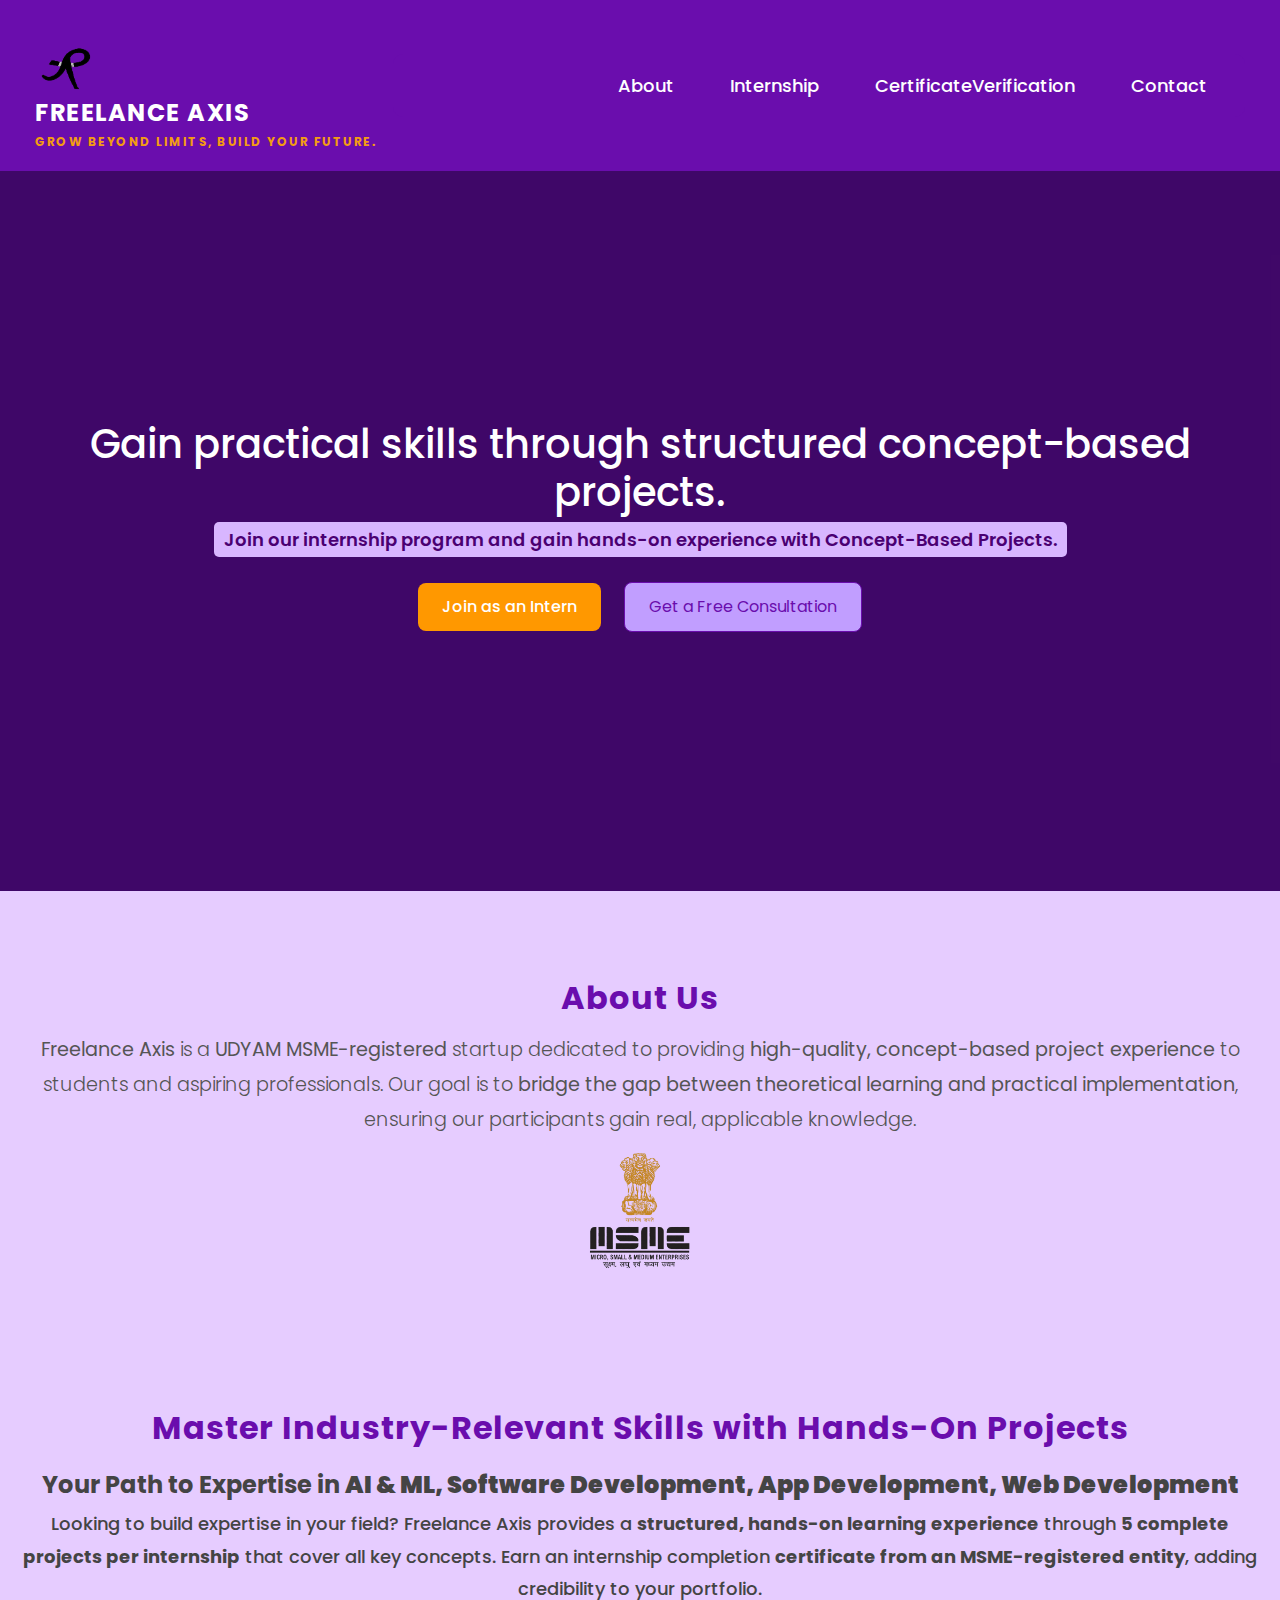
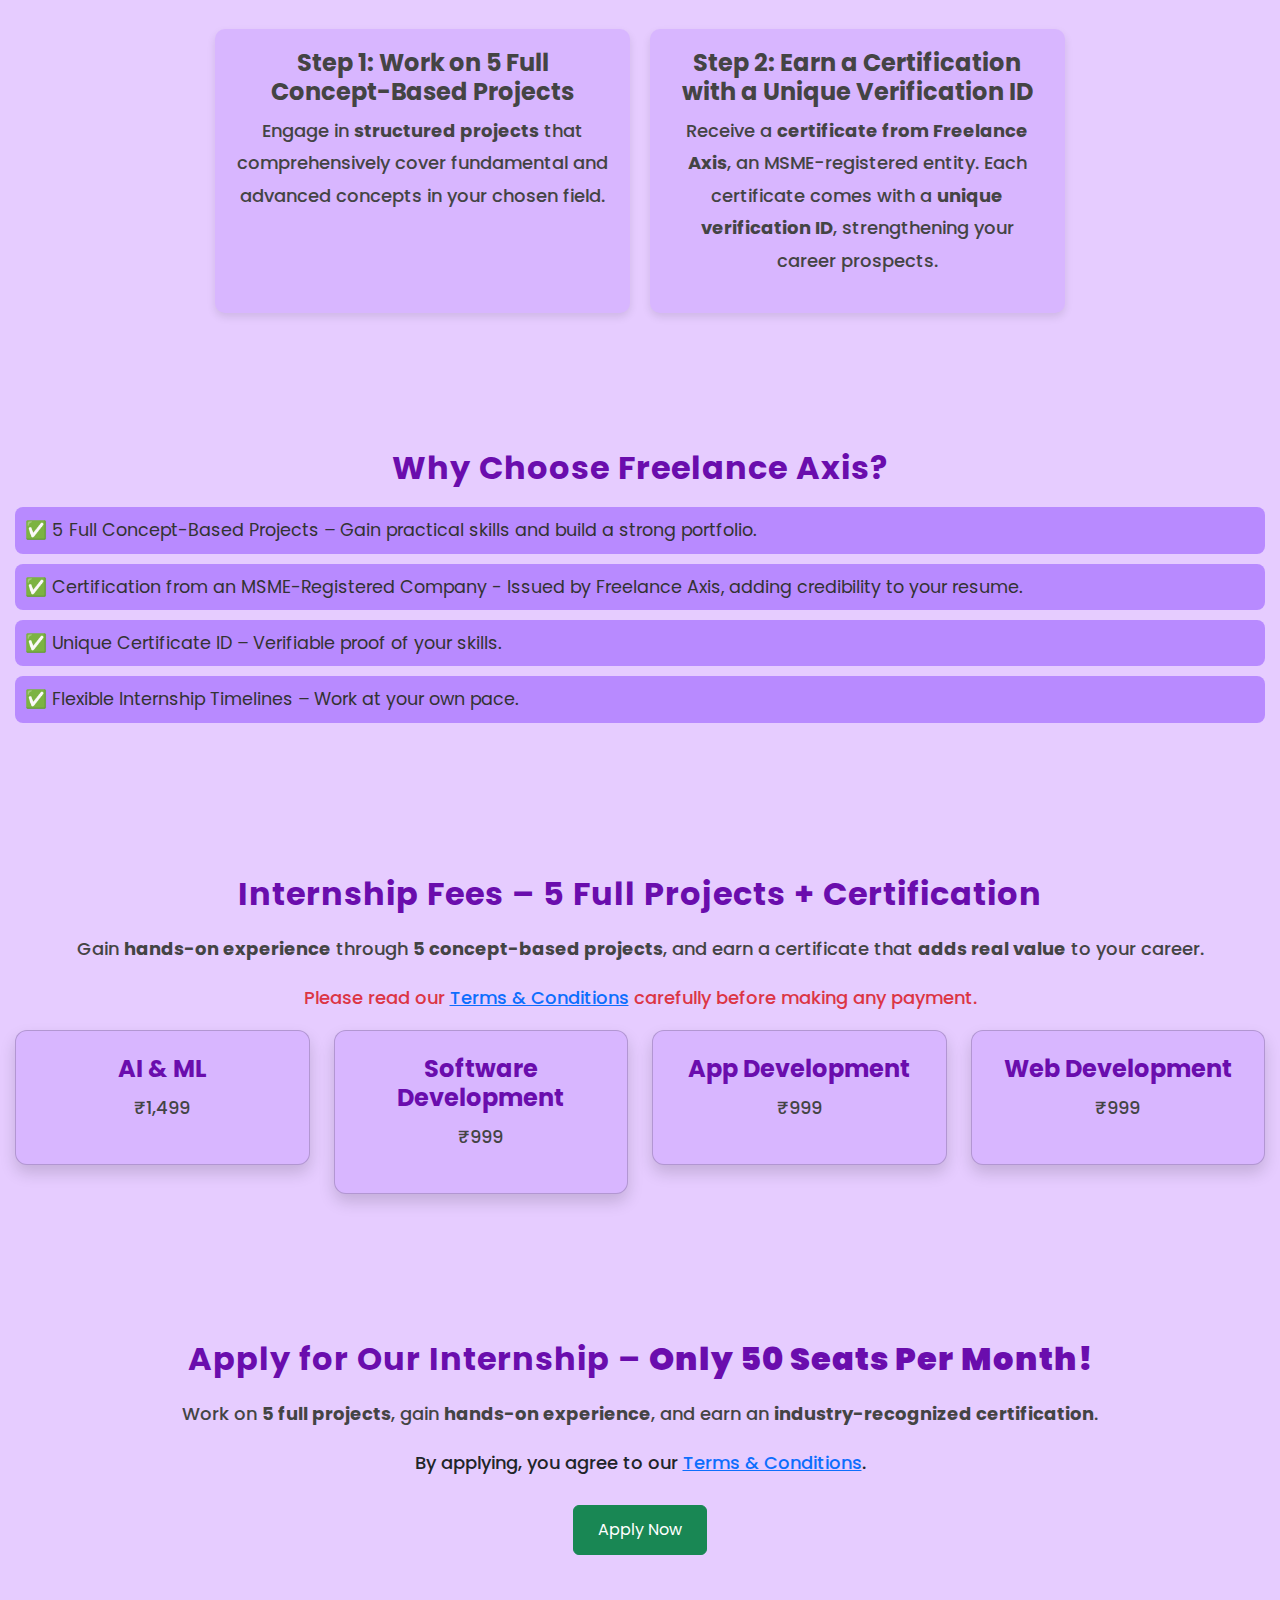
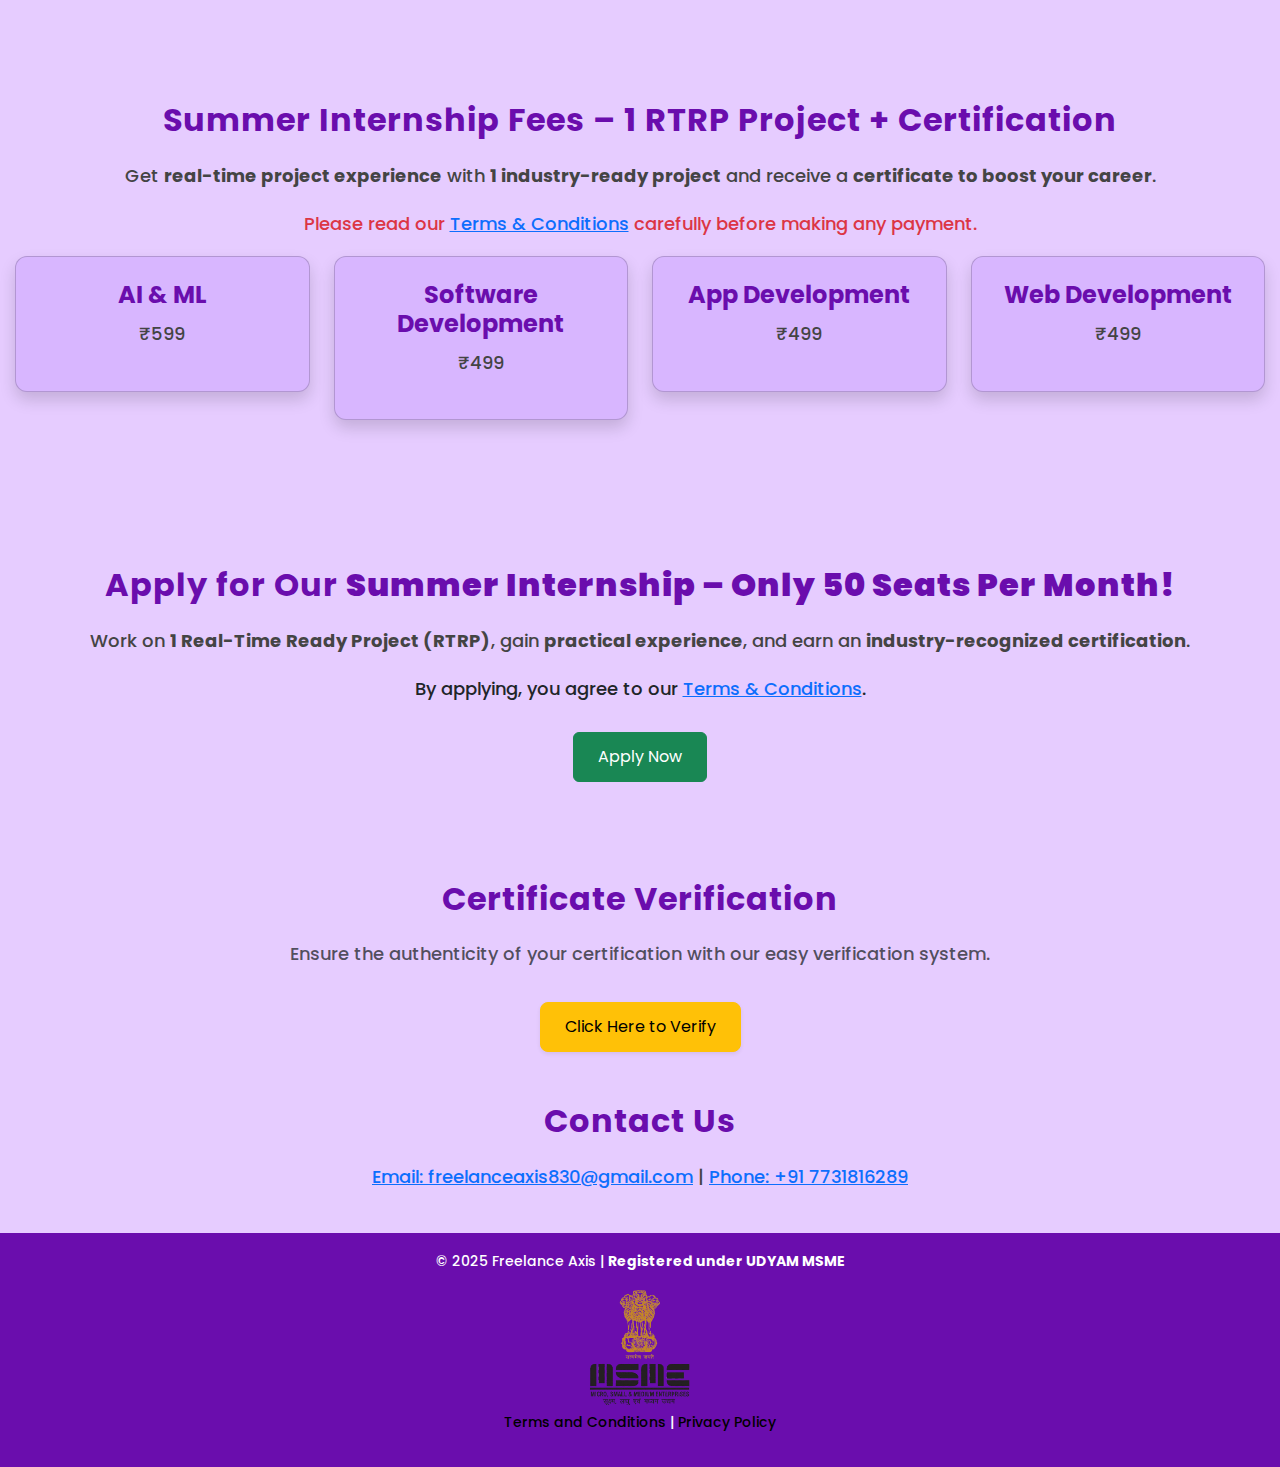
==== commit 9e57cd14: "summer" ====
--- a/index.html
+++ b/index.html
@@ -1,7 +1,8 @@
 <!DOCTYPE html>
 <html lang="en">
+
 <head>
-    
+
     <meta charset="UTF-8">
     <meta name="viewport" content="width=device-width, initial-scale=1.0">
 
@@ -9,21 +10,23 @@
 
     <link rel="icon" type="image/png" href="favicon.png">
     <link rel="icon" type="image/png" sizes="32x32" href="favicon-32x32.png">
-<link rel="icon" type="image/png" sizes="16x16" href="favicon-16x16.png">
-<link rel="icon" type="image/x-icon" href="favicon.ico">
-<link rel="manifest" href="site.webmanifest">
-<link rel="apple-touch-icon" sizes="180x180" href="apple-touch-icon.png">
-
+    <link rel="icon" type="image/png" sizes="16x16" href="favicon-16x16.png">
+    <link rel="icon" type="image/x-icon" href="favicon.ico">
+    <link rel="manifest" href="site.webmanifest">
+    <link rel="apple-touch-icon" sizes="180x180" href="apple-touch-icon.png">
+    <link rel="icon" href="/favicon.png" type="image/png">
+    <link rel="icon" href="/favicon.ico" type="image/x-icon">
 
 
     <!-- Bootstrap & Google Fonts -->
     <link rel="stylesheet" href="https://cdn.jsdelivr.net/npm/bootstrap@5.3.0/dist/css/bootstrap.min.css">
     <link href="https://fonts.googleapis.com/css2?family=Poppins:wght@300;400;600&display=swap" rel="stylesheet">
-    
+
     <script src="https://cdn.jsdelivr.net/npm/bootstrap@5.3.0/dist/js/bootstrap.bundle.min.js"></script>
-    
+
     <link rel="stylesheet" href="style.css">
 </head>
+
 <body>
 
     <!-- Navbar -->
@@ -34,11 +37,12 @@
                 <span class="fw-bold">FREELANCE AXIS</span>
                 <small class="text-muted">Grow Beyond Limits, Build Your Future.</small>
             </a>
-            
-            <button class="navbar-toggler" type="button" data-bs-toggle="collapse" data-bs-target="#navbarNav" aria-label="Toggle navigation">
+
+            <button class="navbar-toggler" type="button" data-bs-toggle="collapse" data-bs-target="#navbarNav"
+                aria-label="Toggle navigation">
                 <span class="navbar-toggler-icon"></span>
             </button>
-            
+
             <div class="collapse navbar-collapse" id="navbarNav">
                 <ul class="navbar-nav ms-auto">
                     <li class="nav-item"><a class="nav-link" href="#about">About</a></li>
@@ -61,134 +65,159 @@
         </div>
     </section>
 
-
-
-<!-- About -->
-<section id="about" class="container text-center py-5">
-    <h2 class="mb-3">About Us</h2>
-    <p class="lead">
-      <strong>Freelance Axis</strong> is a <strong>UDYAM MSME-registered</strong> startup dedicated to providing <strong>high-quality, concept-based project experience</strong> to students and aspiring professionals. Our goal is to <strong>bridge the gap between theoretical learning and practical implementation</strong>, ensuring our participants gain real, applicable knowledge.
-    </p>
-    <center>
-      <p class="text-danger font-weight-bold">
-        ⚠️ Note: Freelance Axis is an MSME-registered entity, but certifications are not affiliated with any government accreditation body. Our internships are <strong>purely concept-based</strong> and do not provide real-world company work experience.
-      </p>
-      <img src="msme.png" alt="MSME Registered" class="msme-logo">
-    </center>
+    <!-- About -->
+    <section id="about" class="container text-center py-5">
+        <h2 class="mb-3">About Us</h2>
+        <p class="lead">
+            <strong>Freelance Axis</strong> is a <strong>UDYAM MSME-registered</strong> startup dedicated to providing <strong>high-quality, concept-based project experience</strong> to students and aspiring professionals. Our goal is to <strong>bridge the gap between theoretical learning and practical implementation</strong>, ensuring our participants gain real, applicable knowledge.
+        </p>
+        <center>
+            <img src="msme.png" alt="MSME Registered" class="msme-logo">
+        </center>
+    </section>
+
+    <!-- Skills -->
+    <section id="skills" class="container py-5">
+        <h2 class="text-center mb-4">Master Industry-Relevant Skills with Hands-On Projects</h2>
+        <h3 class="text-center">Your Path to Expertise in <strong>AI & ML, Software Development, App Development, Web Development</strong></h3>
+        <p class="text-center">
+            Looking to build expertise in your field? Freelance Axis provides a <strong>structured, hands-on learning experience</strong> through <strong>5 complete projects per internship</strong> that cover all key concepts. Earn an internship completion <strong>certificate from an MSME-registered entity</strong>, adding credibility to your portfolio.
+        </p>
+        <div class="container mt-4">
+            <div class="row">
+                <div class="col-md-4">
+                    <h4>Step 1: Work on 5 Full Concept-Based Projects</h4>
+                    <p>Engage in <strong>structured projects</strong> that comprehensively cover fundamental and advanced concepts in your chosen field.</p>
+                </div>
+                <div class="col-md-4">
+                    <h4>Step 2: Earn a Certification with a Unique Verification ID</h4>
+                    <p>Receive a <strong>certificate from Freelance Axis</strong>, an MSME-registered entity. Each certificate comes with a <strong>unique verification ID</strong>, strengthening your career prospects.</p>
+                </div>
+            </div>
+        </div>
+    </section>
+    <!-- Why Us -->
+    <section id="why-us" class="container py-5 text-center">
+      <h2>Why Choose Freelance Axis?</h2>
+      <ul class="list-unstyled">
+          <li>✅ 5 Full Concept-Based Projects – Gain practical skills and build a strong portfolio.</li>
+          <li>✅ Certification from an MSME-Registered Company - Issued by Freelance Axis, adding credibility to your resume.</li>
+          <li>✅ Unique Certificate ID – Verifiable proof of your skills.</li>
+          <li>✅ Flexible Internship Timelines – Work at your own pace.</li>
+      </ul>
+  </section>
+
+    <!-- Fees -->
+    <section id="fees" class="container py-5 text-center">
+        <h2>Internship Fees – 5 Full Projects + Certification</h2>
+        <p>Gain <strong>hands-on experience</strong> through <strong>5 concept-based projects</strong>, and earn a certificate that <strong>adds real value</strong> to your career.</p>
+        <p class="text-danger font-weight-bold">Please read our <a href="terms.html">Terms & Conditions</a> carefully before making any payment.</p>
+        <div class="row">
+            <div class="col-md-3">
+                <div class="card p-4 shadow">
+                    <h4>AI & ML</h4>
+                    <p>₹1,499</p>
+                </div>
+            </div>
+            <div class="col-md-3">
+                <div class="card p-4 shadow">
+                    <h4>Software Development</h4>
+                    <p>₹999</p>
+                </div>
+            </div>
+            <div class="col-md-3">
+                <div class="card p-4 shadow">
+                    <h4>App Development</h4>
+                    <p>₹999</p>
+                </div>
+            </div>
+            <div class="col-md-3">
+                <div class="card p-4 shadow">
+                    <h4>Web Development</h4>
+                    <p>₹999</p>
+                </div>
+            </div>
+        </div>
+    </section>
+
+        <!-- Internship -->
+        <section id="internship" class="container text-center py-5">
+          <h2>Apply for Our Internship – <strong>Only 50 Seats Per Month!</strong></h2>
+          <p>Work on <strong>5 full projects</strong>, gain <strong>hands-on experience</strong>, and earn an <strong>industry-recognized certification</strong>.</p>
+          <p class="text-dark font-weight-bold">By applying, you agree to our <a href="terms.html">Terms & Conditions</a>.</p>
+          <a href="https://docs.google.com/forms/d/e/1FAIpQLScivD6x__CqtadoKsYceJiWIA1v5GQhVorYJPdy1LpWJH42vQ/viewform?usp=sharing" class="btn btn-success">Apply Now</a>
+      </section>
+  
+    <section id="fees" class="container py-5 text-center">
+      <h2>Summer Internship Fees – 1 RTRP Project + Certification</h2>
+      <p>Get <strong>real-time project experience</strong> with <strong>1 industry-ready project</strong> and receive a <strong>certificate to boost your career</strong>.</p>
+      <p class="text-danger font-weight-bold">Please read our <a href="terms.html">Terms & Conditions</a> carefully before making any payment.</p>
+      <div class="row">
+          <div class="col-md-3">
+              <div class="card p-4 shadow">
+                  <h4>AI & ML</h4>
+                  <p>₹599</p>
+              </div>
+          </div>
+          <div class="col-md-3">
+              <div class="card p-4 shadow">
+                  <h4>Software Development</h4>
+                  <p>₹499</p>
+              </div>
+          </div>
+          <div class="col-md-3">
+              <div class="card p-4 shadow">
+                  <h4>App Development</h4>
+                  <p>₹499</p>
+              </div>
+          </div>
+          <div class="col-md-3">
+              <div class="card p-4 shadow">
+                  <h4>Web Development</h4>
+                  <p>₹499</p>
+              </div>
+          </div>
+      </div>
+  </section>
+  
+    
+
+    <!-- Internship -->
+<section id="internship" class="container text-center py-5">
+  <h2>Apply for Our <strong>Summer Internship – Only 50 Seats Per Month!</strong></h2>
+  <p>Work on <strong>1 Real-Time Ready Project (RTRP)</strong>, gain <strong>practical experience</strong>, and earn an <strong>industry-recognized certification</strong>.</p>
+  <p class="text-dark font-weight-bold">By applying, you agree to our <a href="terms.html">Terms & Conditions</a>.</p>
+  <a href="https://docs.google.com/forms/d/e/1FAIpQLScYJ1EN1TF2FSn3R7wOdWNqR9WC4NKZ4O3OZtEPwvEaG4vmng/viewform?usp=header" class="btn btn-success">Apply Now</a>
 </section>
 
-<!-- Skills -->
-<section id="skills" class="container py-5">
-    <h2 class="text-center mb-4">Master Industry-Relevant Skills with Hands-On Projects</h2>
-    <h3 class="text-center">Your Path to Expertise in <strong>AI & ML, Software Development, App Development, Web Development</strong></h3>
-    <p class="text-center">
-      Looking to build expertise in your field? Freelance Axis provides a <strong>structured, hands-on learning experience</strong> through <strong>5 complete projects per internship</strong> that cover all key concepts. Earn an internship completion <strong>certificate from an MSME-registered entity</strong>, adding credibility to your portfolio.
-    </p>
-    <center>
-      <p class="text-danger font-weight-bold">⚠️ Certification Policy: Internship certificates are awarded only after completing all assigned projects and meeting evaluation criteria.</p>
-    </center>
-    <div class="container mt-4">
-      <div class="row">
-        <div class="col-md-4">
-          <h4>Step 1: Work on 5 Full Concept-Based Projects</h4>
-          <p>Engage in <strong>structured projects</strong> that comprehensively cover fundamental and advanced concepts in your chosen field.</p>
-        </div>
-        <div class="col-md-4">
-          <h4>Step 2: Earn a Certification with a Unique Verification ID</h4>
-          <p>Receive a <strong>certificate from Freelance Axis</strong>, an MSME-registered entity. Each certificate comes with a <strong>unique verification ID</strong>, strengthening your career prospects.</p>
-        </div>
-      </div>
-    </div>
-</section>
-
-<!-- Fees -->
-<section id="fees" class="container py-5 text-center">
-    <h2>Internship Fees – 5 Full Projects + Certification</h2>
-    <p>Gain <strong>hands-on experience</strong> through <strong>5 concept-based projects</strong>, and earn a certificate that <strong>adds real value</strong> to your career.</p>
-    <p class="text-danger font-weight-bold">⚠️ Payments are <strong>strictly non-refundable</strong>. Please read our <a href="terms.html">Terms & Conditions</a> carefully before making any payment.</p>
-    <div class="row">
-      <div class="col-md-3">
-        <div class="card p-4 shadow">
-          <h4>AI & ML</h4>
-          <p>₹1,500</p>
-        </div>
-      </div>
-      <div class="col-md-3">
-        <div class="card p-4 shadow">
-          <h4>Software Development</h4>
-          <p>₹1,000</p>
-        </div>
-      </div>
-      <div class="col-md-3">
-        <div class="card p-4 shadow">
-          <h4>App Development</h4>
-          <p>₹1,000</p>
-        </div>
-      </div>
-      <div class="col-md-3">
-        <div class="card p-4 shadow">
-          <h4>Web Development</h4>
-          <p>₹1,000</p>
-        </div>
-      </div>
-    </div>
-</section>
-
-<!-- Why Us -->
-<section id="why-us" class="container py-5 text-center">
-    <h2>Why Choose Freelance Axis?</h2>
-    <ul class="list-unstyled">
-      <li>✅ 5 Full Concept-Based Projects – Gain practical skills and build a strong portfolio.</li>
-      <li>✅ Certification from an MSME-Registered Company - Issued by Freelance Axis, adding credibility to your resume.</li>
-
-      <li>✅ Unique Certificate ID – Verifiable proof of your skills.</li>
-      <li>✅ Flexible Internship Timelines – Work at your own pace.</li>
-    </ul>
-</section>
-
-<!-- Internship -->
-<section id="internship" class="container text-center py-5">
-    <h2>Apply for Our Internship – <strong>Only 50 Seats Per Month!</strong></h2>
-    <p>Work on <strong>5 full projects</strong>, gain <strong>hands-on experience</strong>, and earn an <strong>industry-recognized certification</strong>.</p>
-    <p class="text-danger font-weight-bold">🚀 Apply Now – Limited to 50 Seats Per Month! Don’t miss this opportunity to gain hands-on experience and boost your career with verified certification.</p>
-    <p class="text-dark font-weight-bold">By applying, you agree to our <a href="terms.html">Terms & Conditions</a>.</p>
-    <a href="https://docs.google.com/forms/d/e/1FAIpQLScivD6x__CqtadoKsYceJiWIA1v5GQhVorYJPdy1LpWJH42vQ/viewform?usp=sharing" class="btn btn-success">Apply Now</a>
-</section>
-
-
-
-
-
-    <!-- Internship -->
+
+    <!-- Certificate Verification -->
     <section id="CertificateVerification" class="container text-center">
-        <h2>Certificate Verification</h2> 
+        <h2>Certificate Verification</h2>
         <p class="text-muted">Ensure the authenticity of your certification with our easy verification system.</p>
         <a href="certificate.html" class="btn btn-warning btn-lg mt-3 shadow-sm">
             <i class="fas fa-check-circle"></i> Click Here to Verify
         </a>
     </section>
-    
+
     <!-- Contact Us -->
     <section id="contact" class="container text-center">
         <h2>Contact Us</h2>
         <p>
-            <a href="mailto:freelanceaxis830@gmail.com" class="contact-link">Email: freelanceaxis830@gmail.com</a> | 
+            <a href="mailto:freelanceaxis830@gmail.com" class="contact-link">Email: freelanceaxis830@gmail.com</a> |
             <a href="tel:+917731816289" class="contact-link">Phone: +91 7731816289</a>
         </p>
     </section>
-    
-    
-    
 
 </body>
+
 <footer class="text-center py-3">
     <p>&copy; 2025 Freelance Axis | <strong>Registered under UDYAM MSME</strong></p>
-   <center> <img src="msme.png" alt="MSME Registered" class="msme-logo"></center>
+    <center> <img src="msme.png" alt="MSME Registered" class="msme-logo"></center>
     <p>
-        <a href="terms.html" class="footer-link">Terms and Conditions</a> | 
+        <a href="terms.html" class="footer-link">Terms and Conditions</a> |
         <a href="privacy.html" class="footer-link">Privacy Policy</a>
     </p>
 </footer>
+
 </html>
-
-
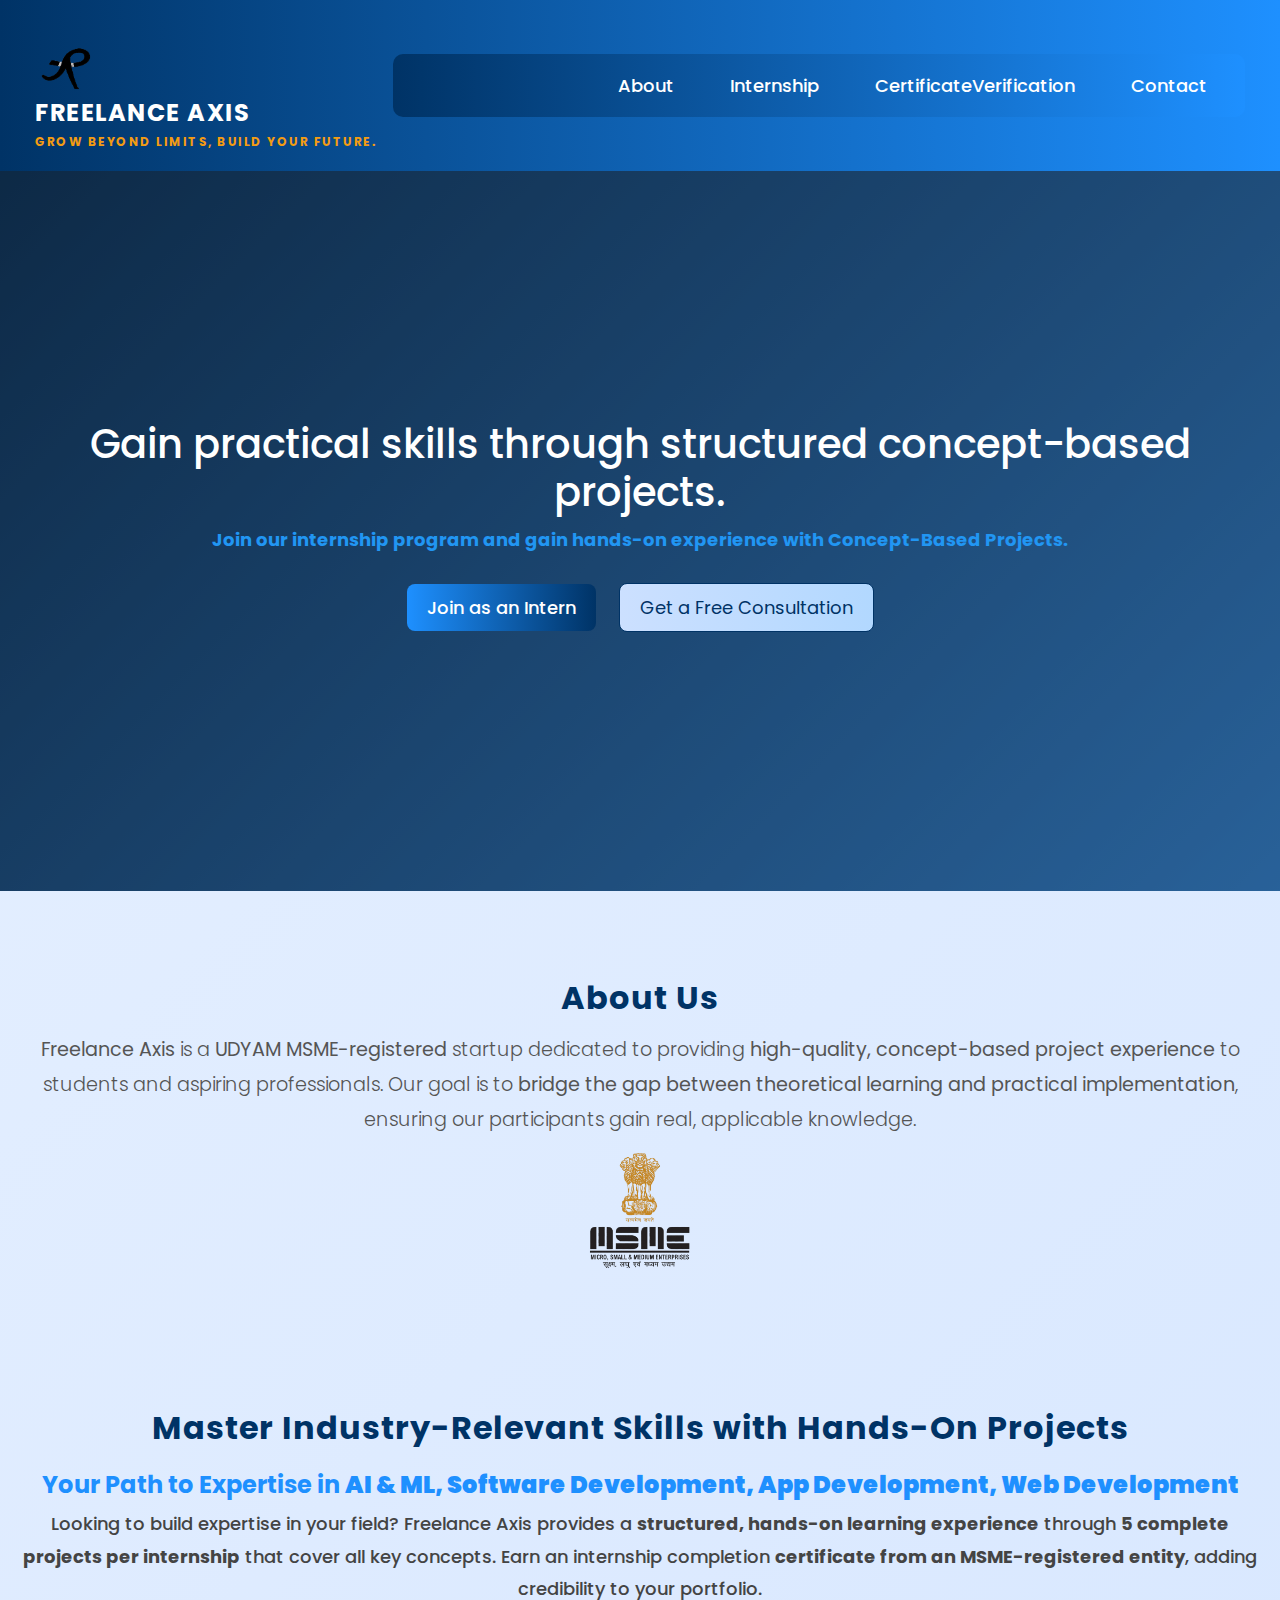
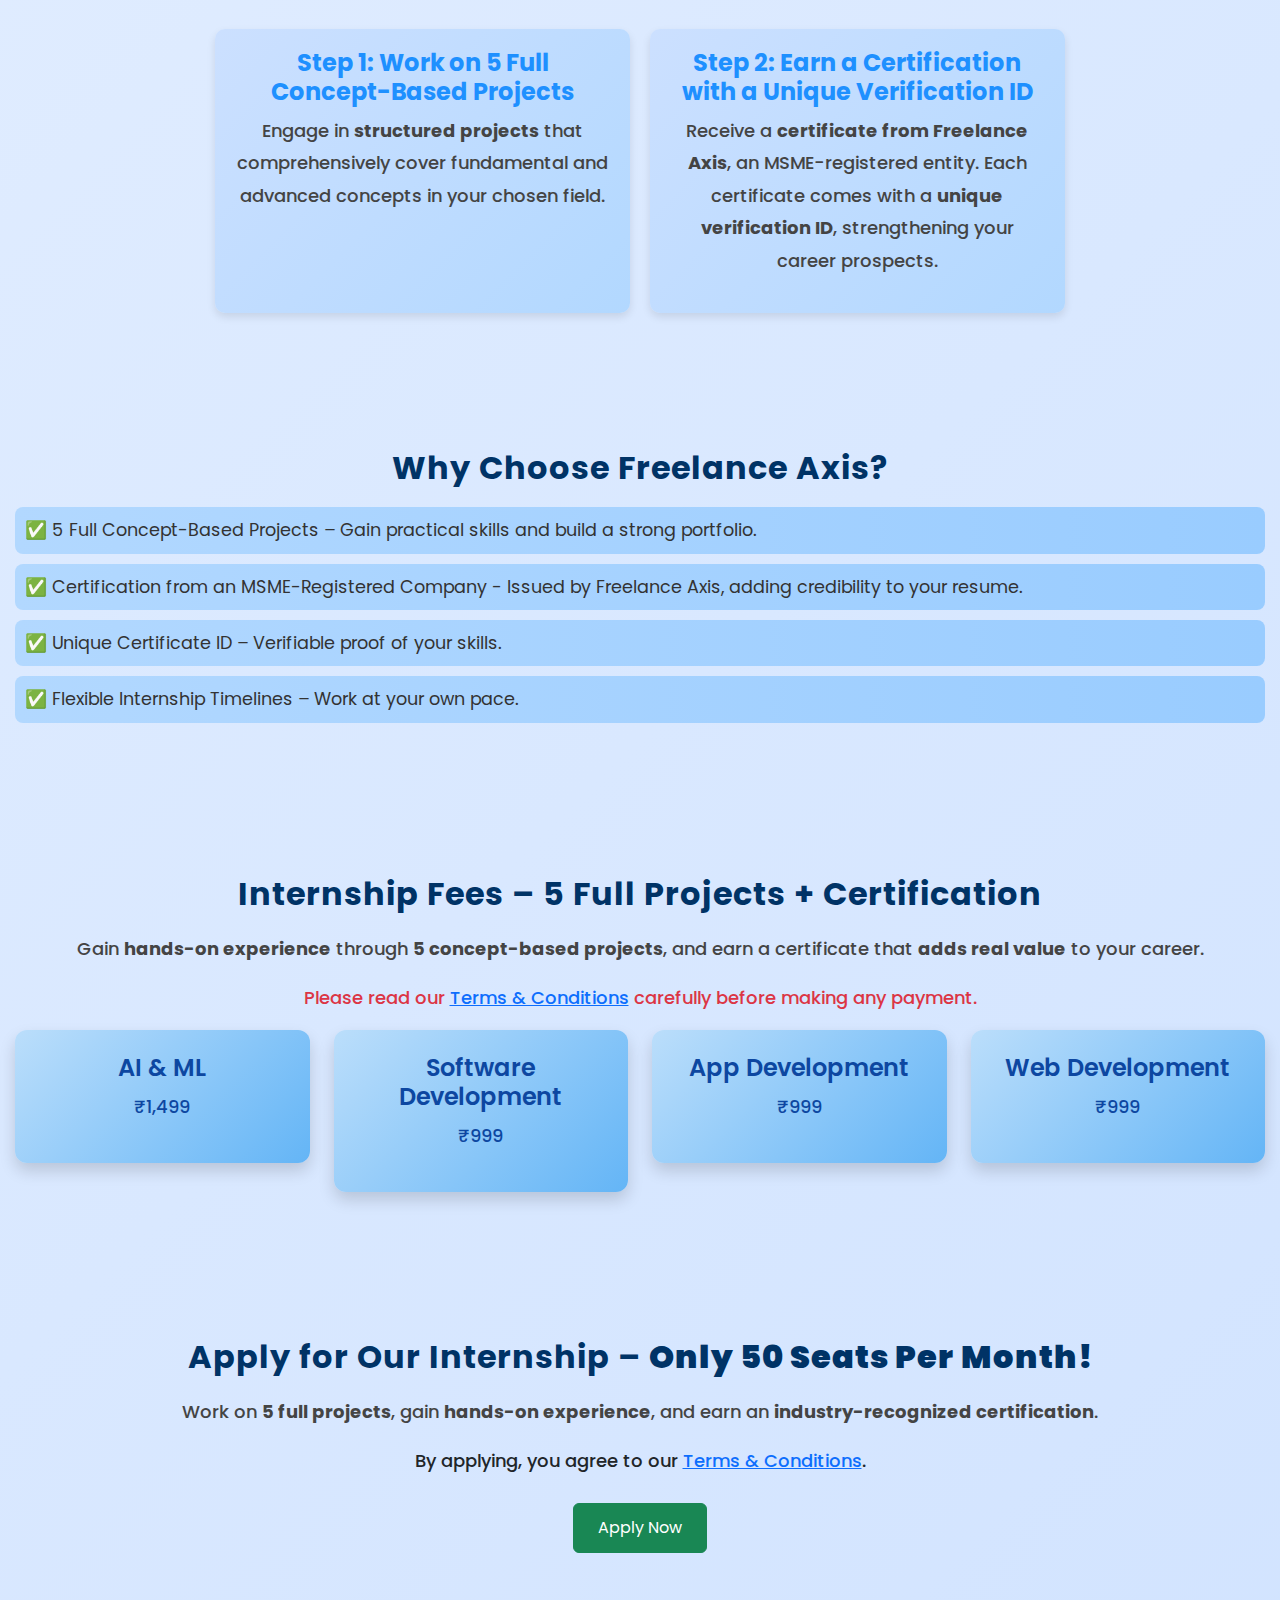
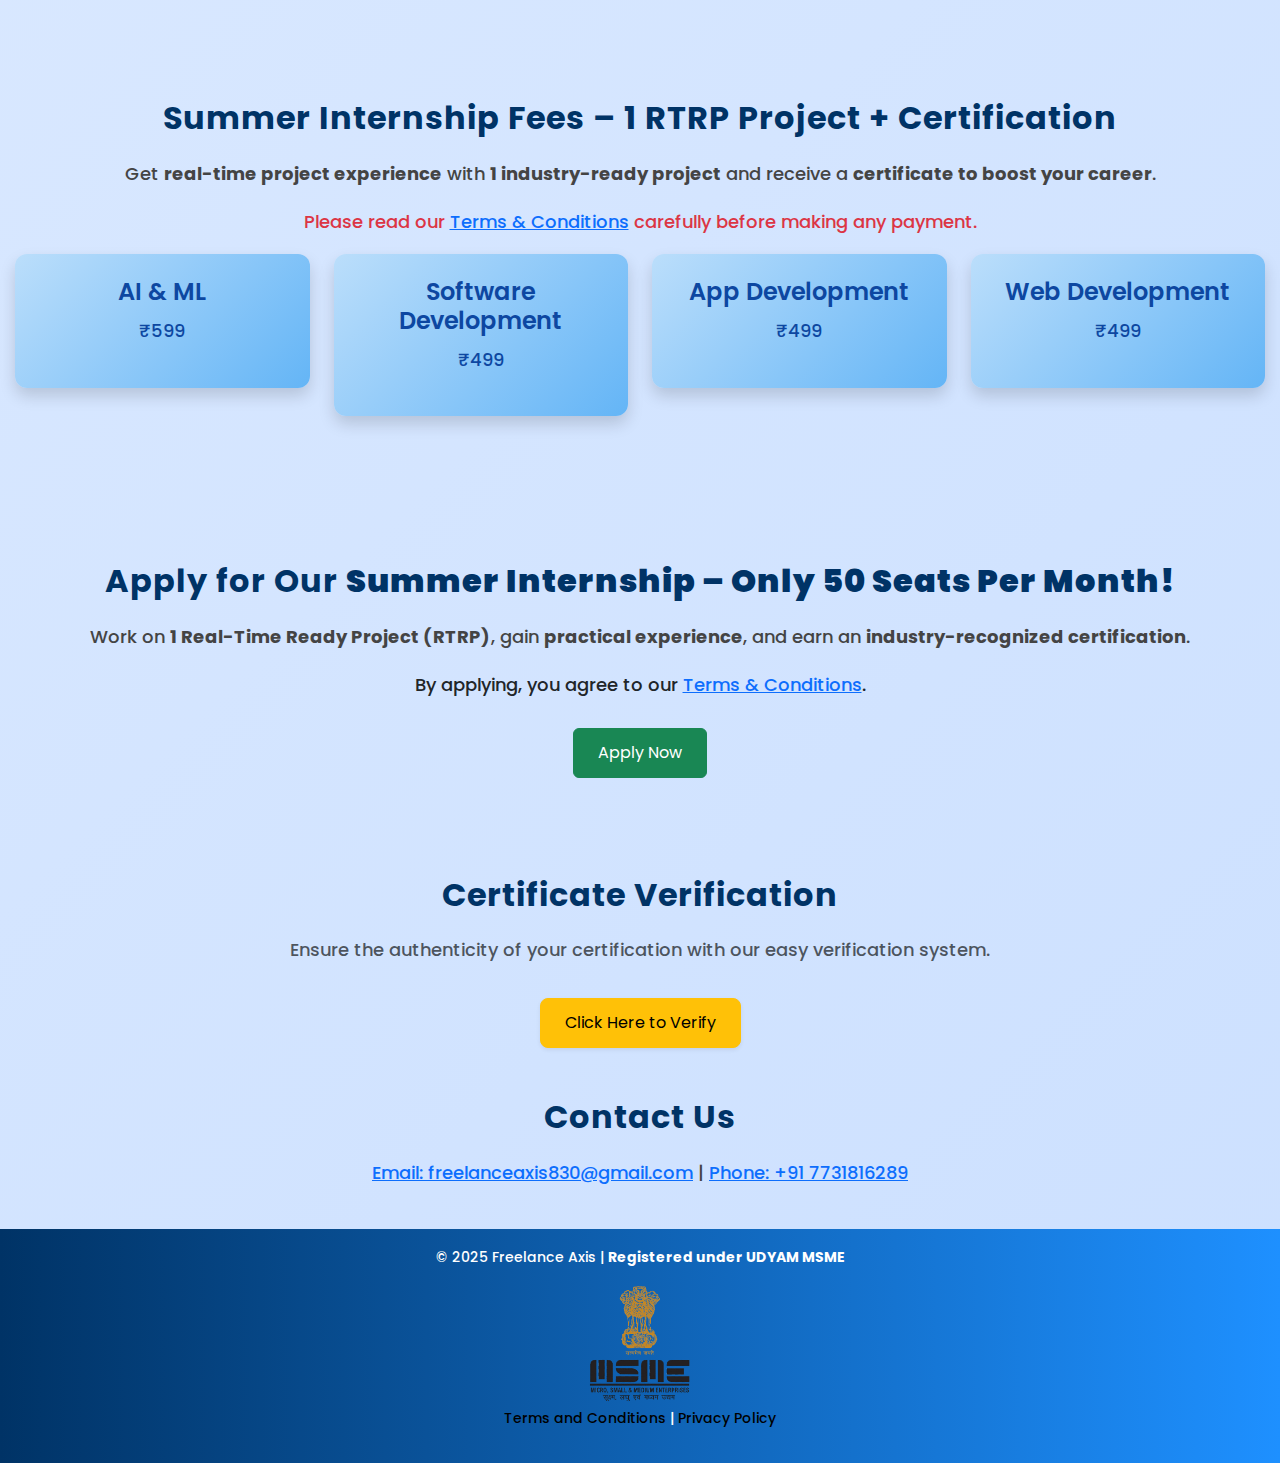
==== commit a0a3002c: "updatecolor" ====
--- a/index.html
+++ b/index.html
@@ -58,7 +58,8 @@
     <section class="hero d-flex justify-content-center align-items-center">
         <div class="container text-center">
             <h1>Gain practical skills through structured concept-based projects.</h1>
-            <p><span class="highlight-text">Join our internship program and gain hands-on experience with Concept-Based Projects.</span></p>
+             <p class="highlight-blue">Join our internship program and gain hands-on experience with Concept-Based Projects.</p>
+
 
             <a href="#internship" class="btn btn-primary">Join as an Intern</a>
             <a href="#contact" class="btn btn-light">Get a Free Consultation</a>
--- a/style.css
+++ b/style.css
@@ -482,3 +482,303 @@
     font-size: 1.2rem;
 }
 
+ul.list-unstyled li {
+    display: flex;
+    align-items: center;
+    gap: 10px;
+}
+
+.checkmark {
+    font-size: 1.2rem;
+}
+
+/* General Reset */
+html, body {
+    overflow-x: hidden;
+    width: 100%;
+    font-family: 'Poppins', sans-serif;
+    background: linear-gradient(135deg, #e6f0ff, #cce0ff);
+    color: #333;
+    margin: 0;
+    padding: 0;
+}
+
+section {
+    padding: 60px 20px;
+    width: 100%;
+    max-width: 100%;
+}
+
+.container {
+    max-width: 100%;
+    padding: 0 15px;
+}
+
+h2 {
+    font-size: 2rem;
+    font-weight: bold;
+    color: #003366;
+    margin-bottom: 20px;
+    letter-spacing: 1px;
+}
+
+h3, h4 {
+    font-size: 1.5rem;
+    font-weight: bold;
+    color: #1e90ff;
+}
+
+p {
+    font-weight: 500;
+    font-size: 18px;
+    line-height: 1.8;
+    color: #444;
+}
+
+.btn {
+    margin: 10px;
+    padding: 12px 24px;
+    font-size: 16px;
+    max-width: 100%;
+    white-space: nowrap;
+}
+
+/* Navbar with Gradient */
+.navbar-light {
+    background: linear-gradient(90deg, #003366, #1e90ff) !important;
+    padding: 15px 20px;
+}
+
+.navbar-light .navbar-brand {
+    display: flex;
+    flex-direction: column;
+    align-items: flex-start;
+    font-size: 24px;
+    font-weight: 600;
+    color: white !important;
+    text-transform: uppercase;
+    letter-spacing: 1.5px;
+}
+
+.navbar-brand img {
+    max-height: 70px;
+    margin-bottom: 5px;
+}
+
+.navbar-brand small {
+    font-size: 12px;
+    color: #ddd;
+    display: block;
+    margin-top: 2px;
+    white-space: nowrap;
+    text-align: center;
+}
+
+.navbar-light .navbar-nav .nav-link {
+    color: white !important;
+    font-weight: 500;
+    font-size: 18px;
+    margin-right: 20px;
+    transition: 0.3s;
+    white-space: nowrap;
+}
+
+.navbar-light .navbar-nav .nav-link:hover {
+    color: #b2d8ff !important;
+}
+
+.navbar-toggler {
+    border: none;
+    outline: none;
+}
+
+.navbar-toggler-icon {
+    color: white;
+}
+
+.navbar-collapse {
+    background: linear-gradient(90deg, #003366, #1e90ff);
+    padding: 10px;
+    border-radius: 10px;
+    text-align: center;
+}
+
+/* Hero Section */
+.hero {
+    background: linear-gradient(135deg, rgba(0, 51, 102, 0.9), rgba(30, 144, 255, 0.8)), url('hero-image.jpg') no-repeat center center/cover;
+    height: 80vh;
+    display: flex;
+    align-items: center;
+    text-align: center;
+    color: white;
+    font-weight: bold;
+    position: relative;
+}
+
+.hero .container {
+    position: relative;
+    z-index: 1;
+}
+
+/* Gradient Buttons */
+.btn-primary {
+    background: linear-gradient(90deg, #1e90ff, #003366) !important;
+    border: none;
+    color: white;
+    font-size: 18px;
+    font-weight: 500;
+    padding: 10px 20px;
+    border-radius: 8px;
+    transition: 0.3s ease;
+}
+
+.btn-primary:hover {
+    background: linear-gradient(90deg, #003366, #001f4d) !important;
+}
+
+.btn-light {
+    background: linear-gradient(90deg, #cce0ff, #b2d8ff);
+    color: #003366 !important;
+    border: 1px solid #003366;
+    font-size: 18px;
+    padding: 10px 20px;
+    border-radius: 8px;
+    transition: 0.3s ease;
+}
+
+.btn-light:hover {
+    background: linear-gradient(90deg, #003366, #001f4d) !important;
+    color: white !important;
+}
+
+/* Skills Section */
+#skills .row {
+    display: flex;
+    justify-content: center;
+    text-align: center;
+    gap: 20px;
+}
+
+#skills .col-md-4 {
+    background: linear-gradient(135deg, #cce0ff, #b2d8ff);
+    padding: 20px;
+    border-radius: 10px;
+    box-shadow: 0 4px 8px rgba(0, 0, 0, 0.1);
+    transition: transform 0.3s;
+}
+
+#skills .col-md-4:hover {
+    transform: scale(1.05);
+}
+
+/* Earn Section */
+#earn {
+    background: linear-gradient(135deg, #003366, #1e90ff);
+    color: white;
+    padding: 50px;
+    border-radius: 12px;
+    text-align: center;
+    box-shadow: 0 4px 10px rgba(0, 0, 0, 0.1);
+}
+
+#earn p {
+    font-size: 1.2rem;
+}
+
+/* Why Choose Us */
+#why-us ul {
+    list-style: none;
+    padding: 0;
+}
+
+#why-us li {
+    font-size: 1.1rem;
+    margin: 10px 0;
+    padding: 10px;
+    background: linear-gradient(90deg, #b2d8ff, #99ccff);
+    border-radius: 8px;
+    transition: background 0.3s;
+}
+
+#why-us li:hover {
+    background: linear-gradient(90deg, #1e90ff, #003366);
+    color: white;
+}
+
+/* Join Section */
+#join {
+    background: linear-gradient(90deg, #cce0ff, #b2d8ff);
+    text-align: center;
+}
+
+/* Dark Mode */
+.dark-mode {
+    background-color: #121212 !important;
+    color: #fff !important;
+}
+
+.dark-mode .navbar {
+    background: linear-gradient(90deg, #001f4d, #1e90ff) !important;
+}
+
+.dark-mode .btn-primary {
+    background: linear-gradient(90deg, #1e90ff, #003366) !important;
+}
+
+.dark-mode .btn-light {
+    background: linear-gradient(90deg, #b2d8ff, #99ccff) !important;
+    color: #001f4d !important;
+}
+
+/* Footer */
+footer {
+    background: linear-gradient(90deg, #003366, #1e90ff);
+    text-align: center;
+    padding: 15px 0;
+}
+
+footer p {
+    color: #fff !important;
+    font-size: 14px;
+    font-weight: 500;
+}
+
+.footer-link {
+    color: black;
+}
+
+.footer-link:hover {
+    text-decoration: underline;
+}
+
+.msme-logo {
+    max-width: 150px;
+    margin-top: 10px;
+    display: block;
+}
+.highlight-blue {
+    color: #2196f3;
+    font-weight: bold;
+}
+.card {
+    background: linear-gradient(135deg, #bbdefb, #64b5f6);
+    color: #0d47a1;
+    border: none;
+    border-radius: 12px;
+    transition: transform 0.3s ease, box-shadow 0.3s ease;
+  }
+
+  .card:hover {
+    transform: translateY(-5px);
+    box-shadow: 0 8px 16px rgba(0, 0, 0, 0.2);
+  }
+
+  .card h4 {
+    color: #0d47a1;
+    font-weight: 600;
+  }
+
+  .card p {
+    color: #0d47a1;
+    font-weight: 500;
+  }
